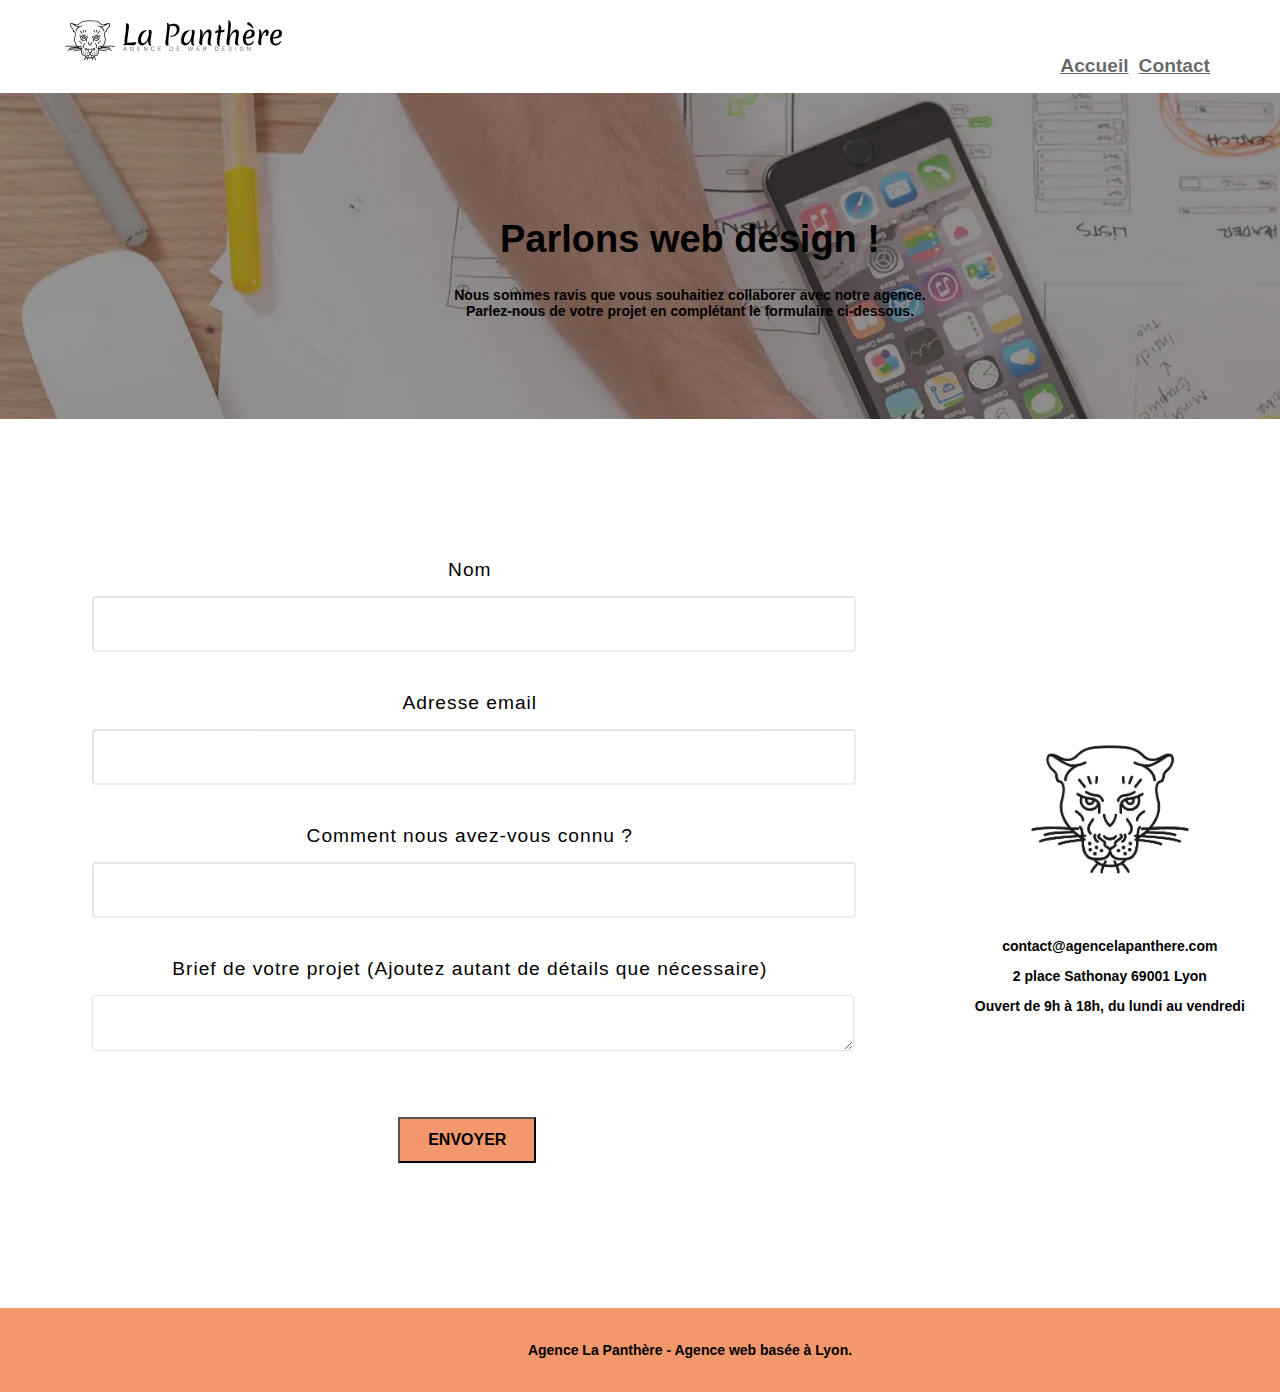
==== Contact.html @ c538fe0e "check this" ====
<!DOCTYPE html>
<html lang="fr">
  <head>
    <meta charset="utf-8" />
    <meta name="keywords" content="" />
    <meta
      name="description"
      content="page contact agence La Panthére de web design à Lyon"
    />
    <meta
      name="viewport"
      content="width=device-width, initial-scale=1.0, viewport-fit=cover"
    />
    <link rel="shortcut icon" type="image/png" href="favicon.jpg" />
    <link rel="stylesheet" type="text/css" href="./css/bootstrap.min.css" />
    <link rel="stylesheet" type="text/css" href="style.css" />
    <link rel="stylesheet" type="text/css" href="./css/font-awesome.min.css" />
    <link rel="stylesheet" type="text/css" href="./css/et-line.min.css" />
    
    <title>contactLaPanthère</title>
    <!-- Analytics -->
    <!-- Analytics END -->
  </head>
  <body>
    <!-- Principal conteneur -->
    <div class="page-container">
      <!-- bloc-0 -->
      <div class="bloc bgc-white l-bloc" id="bloc-0">
        <div class="container bloc-sm">
          <nav class="navbar row">
            <div class="navbar-header">
              <a class="navbar-brand" href="index.html"
                ><img
                  src="img/agence-la-panthere-monochrome.svg"
                  alt="atlanta web design logo"
                  height="40"
              /></a>
            </div>
            <div class="collapse navbar-collapse navbar-1 special-dropdown-nav">
              <ul class="site-navigation nav navbar-nav">
                <li>
                  <a href="index.html">Accueil</a>
                </li>
                <li>
                  <a href="Contact.html">Contact</a>
                </li>
              </ul>
            </div>
          </nav>
        </div>
      </div>
      <!-- bloc-0 END -->

      <!-- bloc-6 -->
      <div
        class="bloc bg-dots-bg bg-repeat bgc-atomic-tangerine d-bloc bloc-bg-texture texture-paper bg-banniere"
        id="bloc-6"
      >
        <div class="container bloc-lg">
          <div class="row">
            <div class="col-sm-12">
              <h1 class="text-center hero-bloc-text black">
                Parlons web design !
              </h1>
              <p class="text-center mg-lg black tight-width-whitespace">
                Nous sommes ravis que vous souhaitiez collaborer avec notre
                agence.<br />
                Parlez-nous de votre projet en complétant le formulaire
                ci-dessous.
              </p>
            </div>
          </div>
        </div>
      </div>
      <!-- bloc-6 END -->
      <!-- bloc-7 -->
      <div class="bloc bgc-white l-bloc" id="bloc-7">
        <div class="container bloc-lg">
          <div class="row flex">
            <div class="col-sm-6">
              <form
                id="form_1"
                novalidate
                success-msg="Your message has been sent."
                fail-msg="Sorry it seems that our mail server is not responding, Sorry for the inconvenience!"
              >
                <div class="form-group">
                  <label for="name"> Nom </label>
                  <input id="name" class="form-control" required />
                </div>
                <div class="form-group">
                  <label for="email"> Adresse email </label>
                  <input
                    id="email"
                    class="form-control"
                    type="email"
                    required
                  />
                </div>
                <div class="form-group">
                  <label for="input-504"> Comment nous avez-vous connu ? </label>
                  <input
                    class="form-control"
                    type="email"
                    required
                    id="input-504"
                  />
                </div>
                <div class="form-group">
                  <label for="message">
                    Brief de votre projet (Ajoutez autant de détails que
                    nécessaire)<br /> </label
                  ><textarea
                    id="message"
                    class="form-control"
                    rows="4"
                    cols="50"
                    required
                  ></textarea>
                </div>
                <button
                  class="bloc-button btn btn-lg btn-block cta-hero btn-atomic-tangerine"
                  type="submit"
                >
                  Envoyer
                </button>
              </form>
            </div>
            <div class="text-center">
              <img src="img/logo.webp" class="logo-contact" alt="Agence La Panthére">
              <p>
                contact@agencelapanthere.com<br></p>
                <p>2 place Sathonay 69001 Lyon<br /></p>
                  <p>Ouvert de 9h à 18h, du lundi au vendredi<br/>
              </p>
            </div>
          </div>
        </div>
      </div>
      <!-- bloc-7 END -->
      <!-- ScrollToTop Button -->
      <a class="bloc-button btn btn-d scrollToTop" onclick="scrollToTarget('1')"
        ><span class="fa fa-chevron-up"></span
      ></a>
      <!-- ScrollToTop Button END-->
      <!-- Footer - bloc-8 -->
      <div class="bloc bgc-atomic-tangerine d-bloc" id="bloc-8">
        <div class="container bloc-sm">
          <div class="row">
            <div class="col-sm-12">
              <p class="text-center black">
                Agence La Panthère - Agence web basée à Lyon.<br />
              </p>
              <div class="row row-no-gutters social">
                <div class="col-sm-3">
                  <div class="text-center">
                    <a
                      class="social"
                      aria-label="Twitter"
                      href="http://www.twitter.fr/"
                      ><span class="fa fa-twitter icon-md"></span
                    ></a>
                  </div>
                </div>
                <div class="col-sm-3">
                  <div class="text-center">
                    <a
                      class="social"
                      aria-label="Facebook"
                      href="https://fr-fr.facebook.com/"
                      ><span class="fa fa-facebook icon-md"></span
                    ></a>
                  </div>
                </div>
                <div class="col-sm-3">
                  <div class="text-center">
                    <a
                      class="social"
                      aria-label="Dribbble"
                      href="https://dribbble.com/"
                      ><span class="fa fa-dribbble icon-md"></span
                    ></a>
                  </div>
                </div>
                <div class="col-sm-3">
                  <div class="text-center">
                    <a
                      class="social"
                      aria-label="instagram"
                      href="https://www.instagram.com/"
                      ><span class="fa fa-instagram icon-md"></span
                    ></a>
             </a>
                  </div>
                </div>
              </div>
            </div>
          </div>
        </div>
      </div>
      <!-- Footer - bloc-8 END -->
    </div>
    <!-- Principal conteneur END -->
    <script src="./js/jquery-2.1.0.min.js"></script>
    <script src="./js/bootstrap.min.js"></script>
    <script src="./js/blocs.min.js"></script>
    <script src="./js/jqBootstrapValidation.js"></script>
    <script src="./js/formHandler.js"></script>
  </body>
</html>
---- style.css ----
body {
  margin: 0;
  padding: 0;
  background: #fff;
  overflow-x: hidden;
  -webkit-font-smoothing: antialiased;
  -moz-osx-font-smoothing: grayscale;
}
a,
button {
  transition: all 0.3s ease-in-out;
}
.icon-md {
  min-width: 48px;
  min-height: 48px;
}
a:hover {
  text-decoration: none;
  cursor: pointer;
}
#page-loading-blocs-notifaction {
  position: fixed;
  top: 0;
  bottom: 0;
  width: 100%;
  z-index: 100000;
  background: #ffffff url("img/pageload-spinner.gif") no-repeat center center;
}
.bloc {
  width: 100%;
  clear: both;
  background: 50% 50% no-repeat;
  padding: 0 50px;
  -webkit-background-size: cover;
  -moz-background-size: cover;
  -o-background-size: cover;
  background-size: cover;
  position: relative;
}
.text-center {
  text-align: center;
}
.logo-contact{
  border-radius: 50%;
  width: 50%;
}
.bloc .container {
  padding-left: 0;
  padding-right: 0;
}
.bloc-lg {
  padding: 100px 50px;
  text-align: center;
}
.bloc-md {
  padding: 50px;
}
.bloc-sm {
  padding: 20px 50px;
}
.bg-center,
.bg-l-edge,
.bg-r-edge,
.bg-t-edge,
.bg-b-edge,
.bg-tl-edge,
.bg-bl-edge,
.bg-tr-edge,
.bg-br-edge,
.bg-repeat {
  -webkit-background-size: auto !important;
  -moz-background-size: auto !important;
  -o-background-size: auto !important;
  background-size: auto !important;
}
.bg-repeat {
  background: repeat;
}
.bg-t-edge {
  background: top no-repeat;
}
.bloc-bg-texture::before {
  content: "";
  background-size: 2px 2px;
  position: absolute;
  top: 0;
  bottom: 0;
  left: 0;
  right: 0;
}
ul{
list-style-type: none;
justify-content:space-between ;
}
.texture-paper::before {
  background-size: 280px 280px;
}
.b-parallax {
  background-attachment: fixed;
}
.d-bloc {
  color: rgba(255, 255, 255, 0.7);
}
.d-bloc button:hover {
  color: rgba(255, 255, 255, 0.9);
}
.d-bloc .icon-round,
.d-bloc .icon-square,
.d-bloc .icon-rounded,
.d-bloc .icon-semi-rounded-a,
.d-bloc .icon-semi-rounded-b {
  border-color: rgba(255, 255, 255, 0.9);
}
.d-bloc .divider-h span {
  border-color: rgba(255, 255, 255, 0.2);
}
.d-bloc .a-btn,
.d-bloc .navbar a,
.d-bloc .navbar-brand,
.d-bloc a .icon-sm,
.d-bloc a .icon-md,
.d-bloc a .icon-lg,
.d-bloc a .icon-xl,
.d-bloc h1 a,
.d-bloc h2 a,
.d-bloc h3 a,
.d-bloc h4 a,
.d-bloc h5 a,
.d-bloc h6 a,
.d-bloc p a {
  color: rgba(255, 255, 255, 0.6);
}
.d-bloc .a-btn:hover,
.d-bloc .navbar a:hover,
.d-bloc .navbar-brand:hover,
.d-bloc a:hover .icon-sm,
.d-bloc a:hover .icon-md,
.d-bloc a:hover .icon-lg,
.d-bloc a:hover .icon-xl,
.d-bloc h1 a:hover,
.d-bloc h2 a:hover,
.d-bloc h3 a:hover,
.d-bloc h4 a:hover,
.d-bloc h5 a:hover,
.d-bloc h6 a:hover,
.d-bloc p a:hover {
  color: rgba(255, 255, 255, 1);
}
.d-bloc .navbar-toggle .icon-bar {
  background: rgba(255, 255, 255, 1);
}
.d-bloc .btn-wire,
.d-bloc .btn-wire:hover {
  color: rgba(255, 255, 255, 1);
  border-color: rgba(255, 255, 255, 1);
}
.d-bloc .panel {
  color: rgba(0, 0, 0, 0.5);
}
.d-bloc .panel button:hover {
  color: rgba(0, 0, 0, 0.7);
}
.d-bloc .panel icon {
  border-color: rgba(0, 0, 0, 0.7);
}
.d-bloc .panel .divider-h span {
  border-color: rgba(0, 0, 0, 0.1);
}
.d-bloc .panel .a-btn {
  color: rgba(0, 0, 0, 0.6);
}
.d-bloc .panel .a-btn:hover {
  color: rgba(0, 0, 0, 1);
}
.d-bloc .panel .btn-wire,
.d-bloc .panel .btn-wire:hover {
  color: rgba(0, 0, 0, 0.7);
  border-color: rgba(0, 0, 0, 0.3);
}
.d-bloc .panel,
.l-bloc {
  color: rgba(0, 0, 0, 0.5);
}
.d-bloc .panel button:hover,
.l-bloc button:hover {
  color: rgba(0, 0, 0, 0.7);
}
.l-bloc .icon-round,
.l-bloc .icon-square,
.l-bloc .icon-rounded,
.l-bloc .icon-semi-rounded-a,
.l-bloc .icon-semi-rounded-b {
  border-color: rgba(0, 0, 0, 0.7);
}
.flex {
  display: flex;
  align-items: center;
  justify-content: space-around;
  margin: 40px 0;
}
.bloc-sm-3 {
  width: 25%;
}
.d-bloc .panel .divider-h span,
.l-bloc .divider-h span {
  border-color: rgba(0, 0, 0, 0.1);
}
.d-bloc .panel .a-btn,
.l-bloc .a-btn,
.l-bloc .navbar a,
.l-bloc .navbar-brand,
.l-bloc a .icon-sm,
.l-bloc a .icon-md,
.l-bloc a .icon-lg,
.l-bloc a .icon-xl,
.l-bloc h1 a,
.l-bloc h2 a,
.l-bloc h3 a,
.l-bloc h4 a,
.l-bloc h5 a,
.l-bloc h6 a,
.l-bloc p a {
  color: rgba(0, 0, 0, 0.6);
}
.d-bloc .panel .a-btn:hover,
.l-bloc .a-btn:hover,
.l-bloc .navbar a:hover,
.l-bloc .navbar-brand:hover,
.l-bloc a:hover .icon-sm,
.l-bloc a:hover .icon-md,
.l-bloc a:hover .icon-lg,
.l-bloc a:hover .icon-xl,
.l-bloc h1 a:hover,
.l-bloc h2 a:hover,
.l-bloc h3 a:hover,
.l-bloc h4 a:hover,
.l-bloc h5 a:hover,
.l-bloc h6 a:hover,
.l-bloc p a:hover {
  color: rgba(0, 0, 0, 1);
}
.l-bloc .navbar-toggle .icon-bar {
  color: rgba(0, 0, 0, 0.6);
}
.d-bloc .panel .btn-wire,
.d-bloc .panel .btn-wire:hover,
.l-bloc .btn-wire,
.l-bloc .btn-wire:hover {
  color: rgba(0, 0, 0, 0.7);
  border-color: rgba(0, 0, 0, 0.3);
}
.voffset {
  margin-top: 30px;
}
.voffset-lg {
  margin-top: 80px;
}
.row-no-gutters {
  margin-right: 0;
  margin-left: 0;
}
.row.row-no-gutters > [class^="col-"],
.row.row-no-gutters > [class*=" col-"] {
  padding-right: 0;
  padding-left: 0;
}
.title-h2 {
  margin: auto;
  max-width: 60rem;
}
#bloc-1-hero h1 {
  font-size: 32px;
}
.navbar {
  margin-bottom: 0;
  position: relative;
  z-index: 1;
}
.navbar-brand {
  height: auto;
  padding: 3px 15px;
  font-size: 25px;
  font-weight: normal;
  font-weight: 600;
  line-height: 44px;
}
.navbar-brand img {
  max-height: 200px;
  margin: 0 5px 0 0;
  display: inline;
}
.navbar-brand img[src$="svg"] {
  min-width: 100px;
}
.nav-center .navbar-brand img {
  margin: 0;
}
.navbar .nav {
  padding-top: 2px;
  margin-right: 100px;
  float: right;
  z-index: 1;
}
.nav > li {
  float: left;
  margin-top: 4px;
  font-size: 16px;
  padding-left: 10px;
}
.navbar-nav .open .dropdown-menu > li > a {
  text-align: inherit;
}
.nav > li a:hover,
.nav > li a:focus {
  background: transparent;
}
.navbar-toggle {
  margin: 10px 10px 0 0;
  border: 0px;
}
.navbar-toggle:hover {
  background: transparent !important;
}
.navbar-toggle .icon-bar {
  background-color: rgba(0, 0, 0, 0.5);
  width: 26px;
}
.nav-invert .navbar .nav {
  float: left;
}
.nav-invert .navbar-header,
.nav-invert .navbar-brand {
  float: right;
  position: relative;
  z-index: 2;
}
.form {
  width: 50%;
  margin: 40px 0;
}
@media (min-width: 768px) {
  .site-navigation {
    position: absolute;
    top: 50%;
    right: 20px;
    transform: translate(0, -50%);
    -webkit-transform: translateY(-50%);
  }
  .nav > li .dropdown-menu a,
  .nav > li .dropdown-menu a:hover {
    color: #484848;
  }
  .nav-invert .site-navigation {
    left: 0;
    right: 0;
  }
  .nav-center {
    text-align: center;
  }
  .nav-center .navbar-header {
    width: 100%;
  }
  .nav-center .navbar-header,
  .nav-center .navbar-brand,
  .nav-center .nav > li {
    float: none;
    display: inline-block;
  }
  .nav-center {
    position: relative;
    width: 100%;
    right: 0;
    margin-right: 0px;
    margin-top: 20px;
  }
  .nav-center.mini-nav .navbar-toggle {
    float: none;
    margin: 10px auto 0;
  }
  .navbar {
    width: 100%;
  }
  .col-sm-12{
    width: 100%;
  }
}
.nav > li > .dropdown a {
  display: block;
  padding: 14px 15px;
}
nav .caret {
  margin: 0 5px;
}
.dropdown-menu .dropdown-menu {
  top: -8px;
  left: 100%;
}
.dropdown-menu .dropmenu-flow-right {
  top: 100%;
  left: 0;
  margin-left: -1px;
  border-top-left-radius: 0;
  border-top-right-radius: 0;
}
.dropdown-menu .dropdown span {
  border: 4px solid black;
  border-top-color: transparent;
  border-right-color: transparent;
  border-bottom-color: transparent;
  margin: 6px -5px 0 0 !important;
  float: right;
}
.form-group {
  margin: 0 auto;
  width: 90%;
  margin-bottom: 40px;
}
.mg-md {
  margin-top: 10px;
  margin-bottom: 20px;
}
.mg-lg {
  margin-top: 10px;
  margin-bottom: 40px;
}
.btn {
  margin: 0 5px 5px 0;
}
.btn.pull-right {
  margin: 0 0 5px 5px;
}
.btn-d,
.btn-d:hover,
.btn-d:focus {
  color: #fff;
  background: rgba(0, 0, 0, 0.3);
}
button {
  outline: none !important;
}
.btn-rd {
  border-radius: 40px;
}
.btn-clean {
  border: 1px solid rgba(0, 0, 0, 0.08);
  border-bottom-color: rgba(0, 0, 0, 0.1);
  text-shadow: 0 1px 0 rgba(0, 0, 1, 0.1);
  box-shadow: 0 1px 3px rgba(0, 0, 1, 0.25),
    inset 0 1px 0 0 rgba(255, 255, 255, 0.15);
}
.icon-lg {
  font-size: 60px !important;
}
.sm-shadow {
  text-shadow: 0 1px 2px rgba(0, 0, 0, 0.3);
}
.panel-sq,
.panel-sq .panel-heading,
.panel-sq .panel-footer {
  border-radius: 0;
}
.panel-rd {
  border-radius: 30px;
}
.panel-rd .panel-heading {
  border-radius: 29px 29px 0 0;
}
.panel-rd .panel-footer {
  border-radius: 0 0 29px 29px;
}
.form-control {
  border-color: rgba(0, 0, 0, 0.1);
  box-shadow: none;
  height: 50px;
  width: 100%;
  border-radius: 4PX;
}
.scrollToTop {
  width: 40px;
  height: 40px;
  position: fixed;
  bottom: 20px;
  right: 20px;
  opacity: 0;
  z-index: 500;
  transition: all 0.3s ease-in-out;
}
.scrollToTop span {
  margin-top: 6px;
}
.showScrollTop {
  font-size: 14px;
  opacity: 1;
}
a[data-lightbox] {
  position: relative;
  display: block;
  text-align: center;
}
a[data-lightbox]:hover::before {
  content: "+";
  font-family: "HelveticaNeue-Light", "Helvetica Neue Light", "Helvetica Neue",
    Helvetica, Arial;
  font-size: 32px;
  width: 50px;
  height: 50px;
  margin-left: -25px;
  border-radius: 50%;
  background: rgba(0, 0, 0, 0.6);
  color: #fff;
  font-weight: 100;
  z-index: 1;
  position: absolute;
  top: 50%;
  transform: translateY(-50%);
  -webkit-transform: translateY(-50%);
}
a[data-lightbox]:hover img {
  opacity: 0.6;
  -webkit-animation-fill-mode: none;
  animation-fill-mode: none;
}
#lightbox-modal {
  display: flex;
  align-items: center;
}
#lightbox-modal .modal-dialog {
  width: 90%;
  max-width: 900px;
  margin: 0 auto 0;
}
#lightbox-modal .modal-dialog img {
  max-height: 90vh;
  margin: 0 auto;
}
.lightbox-caption {
  padding: 20px;
  color: #fff;
  background: rgba(0, 0, 0, 0.5);
  position: absolute;
  left: 15px;
  right: 15px;
  bottom: 5px;
}
.close-lightbox {
  color: #fff;
  font-size: 30px;
  position: absolute;
  top: 20px;
  right: 20px;
  z-index: 20;
  background: rgba(0, 0, 0, 0.5);
  border: none;
  line-height: 30px;
  padding: 0 9px 5px;
  opacity: 0.3;
}
.close-lightbox:hover,
.next-lightbox:hover,
.prev-lightbox:hover {
  opacity: 1;
  color: #fff;
}
.next-lightbox,
.prev-lightbox {
  font-size: 20px;
  color: rgba(255, 255, 255, 0.9);
  background: rgba(0, 0, 0, 0.5);
  transition: all 0.2s ease-in-out;
  position: absolute;
  top: 45%;
  z-index: 1;
  opacity: 0.4;
}
.next-lightbox {
  padding: 6px 8px 1px 13px;
  right: 25px;
}
.prev-lightbox {
  padding: 6px 13px 1px 10px;
  left: 25px;
}
.snapshot-lb .modal-body {
  padding-bottom: 45px;
}
.snapshot-lb .lightbox-caption {
  padding: 0;
  color: rgba(0, 0, 0, 0.5);
  background: none;
}
h1,
h2,
h3,
h4,
h5,
h6,
p,
label,
.btn,
a {
  font-family: "helvetica";
  font-weight: 600;
  font-size: larger;
  color: black;
}
label {
  display: inline-block;
  max-width: 100%;
  margin-bottom: 15px;
  font-weight: 500;
  letter-spacing: 1px;
}
.hero-bloc-text {
  font-size: 38px;
}
.hero-bloc-text-sub {
  font-size: 36px;
}
.statement-bloc-text {
  line-height: 26px;
  font-style: italic;
  font-size: 20px;
  text-align: center;
  font-weight: lighter;
  max-width: 520px;
  margin: auto auto auto auto;
}
p {
  font-size: 14px;
}
.tight-width-whitespace {
  max-width: 600px;
  margin: auto auto auto auto;
}
.h1 {
  font-size: 20px;
  font-family: "Open Sans";
}
.cta-hero {
  margin-top: 22px;
  color: #ffffff !important;
  text-transform: uppercase;
  padding: 12px 28px 12px 28px;
  font-size: 16px;
  font-weight: 700;
}
.social {
  max-width: 400px;
  margin: auto auto auto auto;
}
h2 {
  font-size: 22px;
  line-height: 1.4em;
}
h3 {
  font-size: 15px;
  text-transform: uppercase;
  font-weight: 700;
  color: #333333 !important;
}
.med-width-whitespace {
  max-width: 800px;
  margin: auto auto auto auto;
  box-shadow: 0px 0px 0px #000000;
}
h4 {
  color: #333333 !important;
}
.icons {
  margin-bottom: 14px;
  margin-top: 24px;
}
.white {
  color: white !important;
}
.p {
  margin: 10px;
}
.portfolio-thumb {
  margin-bottom: 24px;
  height: 100%;
  width: 100%;
}
.portfolio-row {
  margin-bottom: 44px;
  margin-top: 50px;
}
.citation {
  font-size: 18px;
  max-width: 50rem;
  margin: auto;
}
.black {
  color: #000000;
}
.avatar {
  box-shadow: 0px 4px 9px rgba(0, 0, 0, 0.3);
}
.black-background {
  background-color: rgba(165, 147, 99, 0.7);
  padding: 40px 40px 40px 40px;
}
.bold-link {
  font-weight: 900;
  text-decoration: underline !important;
}
.bgc-white {
  background-color: #ffffff;
}
.bgc-dark-slate-blue {
  background-color: #364577;
}
.bgc-atomic-tangerine {
  background-color: #f3976c;
}
.tc-white {
  color: white !important;
}
.btn-atomic-tangerine {
  background: #f3976c;
  color: black !important;
}
.btn-atomic-tangerine:hover {
  background: #c27956 !important;
  color: #ffffff !important;
}
.ltc-white {
  color: #ffffff !important;
}
.ltc-white:hover {
  color: #cccccc !important;
}
.ltc-atomic-tangerine {
  color: #f3976c !important;
}
.ltc-atomic-tangerine:hover {
  color: #c27956 !important;
}
.icon-dark-slate-blue {
  color: #364577 !important;
  border-color: #364577 !important;
}
.bg-lines-h2-bg {
  background-image: url("img/lines-h2-bg.webp");
}
.bg-banniere {
  background-image: url("img/agence-la-panthere.webp");
}
.bg-presentation {
  background-image: url("img/image-de-presentation.webp");
}
@media (max-width: 1024px) {
  .bloc {
    padding-left: 20px;
    padding-right: 20px;
  }
  .bloc.full-width-bloc,
  .bloc-tile-2.full-width-bloc .container,
  .bloc-tile-3.full-width-bloc .container,
  .bloc-tile-4.full-width-bloc .container {
    padding-left: 0;
    padding-right: 0;
  }
}
@media (max-width: 992px) and (min-width: 768px) {
  .navbar .nav {
    max-width: 80%;
  }
  .nav-center.navbar .nav {
    max-width: 100%;
  }
}
@media only screen and (min-device-width: 768px) and (max-device-width: 1024px) and (orientation: landscape) {
  .b-parallax {
    background-attachment: scroll;
  }
}
@media only screen and (min-device-width: 1024px) and (max-device-width: 1366px) and (-webkit-min-device-pixel-ratio: 1.5) {
  .b-parallax {
    background-attachment: scroll;
  }
}
@media (max-width: 991px) {
  .container {
    width: 100%;
  }
  .b-parallax {
    background-attachment: scroll;
  }
  .page-container,
  #hero-bloc {
    overflow-x: hidden;
    position: relative;
  }
  .bloc {
    padding-left: constant(safe-area-inset-left);
    padding-right: constant(safe-area-inset-right);
  }
  .bloc-group,
  .bloc-group .bloc {
    display: block;
    width: 100%;
  }
  .bloc-fill-screen .fill-bloc-top-edge,
  .bloc-fill-screen .fill-bloc-bottom-edge {
    padding: 0 20px;
    padding-left: constant(safe-area-inset-left);
    padding-right: constant(safe-area-inset-right);
  }
  .flex{
    display: flex;
    flex-direction: column;
    justify-content: space-between;
    margin: 0;
  }
}
@media (max-width: 767px) {
  .page-container {
    overflow-x: hidden;
    position: relative;
  }
  h1,
  h2,
  h3,
  h4,
  h5,
  h6,
  p,
  #disqus_thread {
    padding-left: 10px !important;
    padding-right: 10px !important;
  }
  .b-parallax {
    background-attachment: scroll;
  }
  .navbar .nav {
    padding-top: 0;
  }
  .navbar.row {
    margin-left: 0;
    margin-right: 0;
  }
  .site-navigation {
    position: inherit;
    transform: none;
    -webkit-transform: none;
    -ms-transform: none;
  }
  .nav > li {
    margin-top: 0;
    text-align: left;
    padding-bottom: 15px;
    width: 100%;
  }
  .nav > li:hover {
    background: rgba(0, 0, 0, 0.08);
  }
  .dropdown .dropdown a .caret {
    float: none;
    margin: 5px 0 0 10px !important;
    border: 4px solid black;
    border-bottom-color: transparent;
    border-right-color: transparent;
    border-left-color: transparent;
  }
  #hero-bloc .navbar .nav {
    background: rgba(0, 0, 0, 0.8);
  }
  #hero-bloc .navbar .nav a {
    color: rgba(255, 255, 255, 0.6);
  }
  .hero {
    padding: 50px 0;
  }
  .hero-nav {
    left: -1px;
    right: -1px;
  }
  .navbar-collapse {
    padding: 0;
    overflow-x: hidden;
    -webkit-box-shadow: none;
    box-shadow: none;
  }
  .navbar-brand img {
    max-height: 40px;
    width: auto;
  }
  .nav-invert .navbar-header {
    float: none;
    width: 100%;
  }
  .nav-invert .navbar-toggle {
    float: left;
    margin-left: 10px;
  }
  .bloc {
    padding-left: 0;
    padding-right: 0;
  }
  .bloc-sm,
  .bloc-md {
    padding-left: 0;
    padding-right: 0;
  }
  .bloc-tile-2 .container,
  .bloc-tile-3 .container,
  .bloc-tile-4 .container,
  .bloc-fill-screen .fill-bloc-top-edge,
  .bloc-fill-screen .fill-bloc-bottom-edge {
    padding-left: 0;
    padding-right: 0;
  }
  .a-block {
    padding: 0 10px;
  }
  .btn-dwn {
    display: none;
  }
  .voffset {
    margin-top: 5px;
  }
  .voffset-md {
    margin-top: 20px;
  }
  .voffset-lg {
    margin-top: 30px;
  }
  form {
    padding: 5px;
  }
  .close-lightbox {
    display: inline-block;
  }
  .bloc-mob-center-text {
    text-align: center;
  }
}
.blocsapp-device-iphone5 {
  background-size: 216px 425px;
  padding-top: 60px;
  width: 216px;
  height: 425px;
}
.blocsapp-device-iphone5 img {
  width: 180px;
  height: 320px;
}
@media (max-width: 400px) {
  .bloc {
    padding-left: 0;
    padding-right: 0;
  }
}
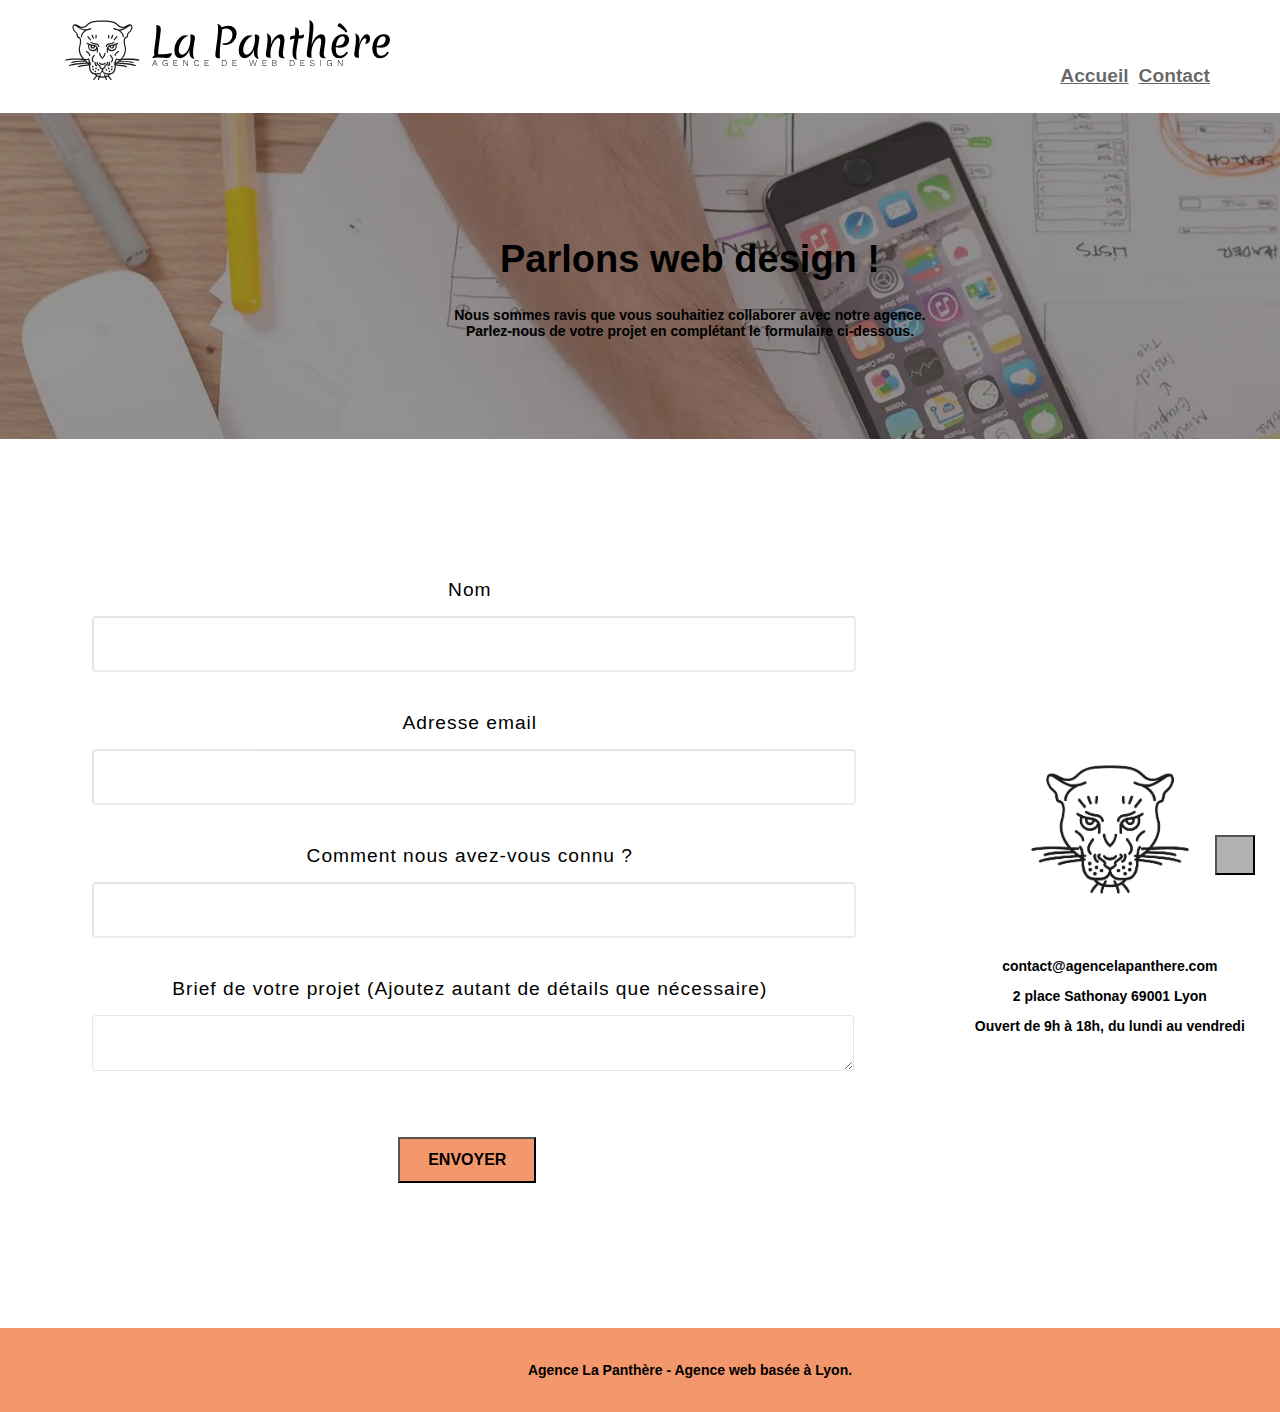
==== commit e06b1282: "crwadable link" ====
--- a/Contact.html
+++ b/Contact.html
@@ -139,9 +139,8 @@
       </div>
       <!-- bloc-7 END -->
       <!-- ScrollToTop Button -->
-      <a class="bloc-button btn btn-d scrollToTop" onclick="scrollToTarget('1')"
-        ><span class="fa fa-chevron-up"></span
-      ></a>
+      <button aria-label="Haut de page" type="button" rel="nofollow" class="bloc-button btn btn-d scrollToTop showScrollTop" onclick="scrollToTarget('1')">
+        <span class="fa fa-chevron-up"></span></button>
       <!-- ScrollToTop Button END-->
       <!-- Footer - bloc-8 -->
       <div class="bloc bgc-atomic-tangerine d-bloc" id="bloc-8">
--- a/style.css
+++ b/style.css
@@ -40,7 +40,7 @@
 .text-center {
   text-align: center;
 }
-.logo-contact{
+.logo-contact {
   border-radius: 50%;
   width: 50%;
 }
@@ -88,9 +88,9 @@
   left: 0;
   right: 0;
 }
-ul{
-list-style-type: none;
-justify-content:space-between ;
+ul {
+  list-style-type: none;
+  justify-content: space-between;
 }
 .texture-paper::before {
   background-size: 280px 280px;
@@ -285,7 +285,9 @@
   line-height: 44px;
 }
 .navbar-brand img {
+  height: 60px;
   max-height: 200px;
+  min-width: 100px;
   margin: 0 5px 0 0;
   display: inline;
 }
@@ -380,7 +382,7 @@
   .navbar {
     width: 100%;
   }
-  .col-sm-12{
+  .col-sm-12 {
     width: 100%;
   }
 }
@@ -473,7 +475,7 @@
   box-shadow: none;
   height: 50px;
   width: 100%;
-  border-radius: 4PX;
+  border-radius: 4px;
 }
 .scrollToTop {
   width: 40px;
@@ -807,7 +809,7 @@
     padding-left: constant(safe-area-inset-left);
     padding-right: constant(safe-area-inset-right);
   }
-  .flex{
+  .flex {
     display: flex;
     flex-direction: column;
     justify-content: space-between;
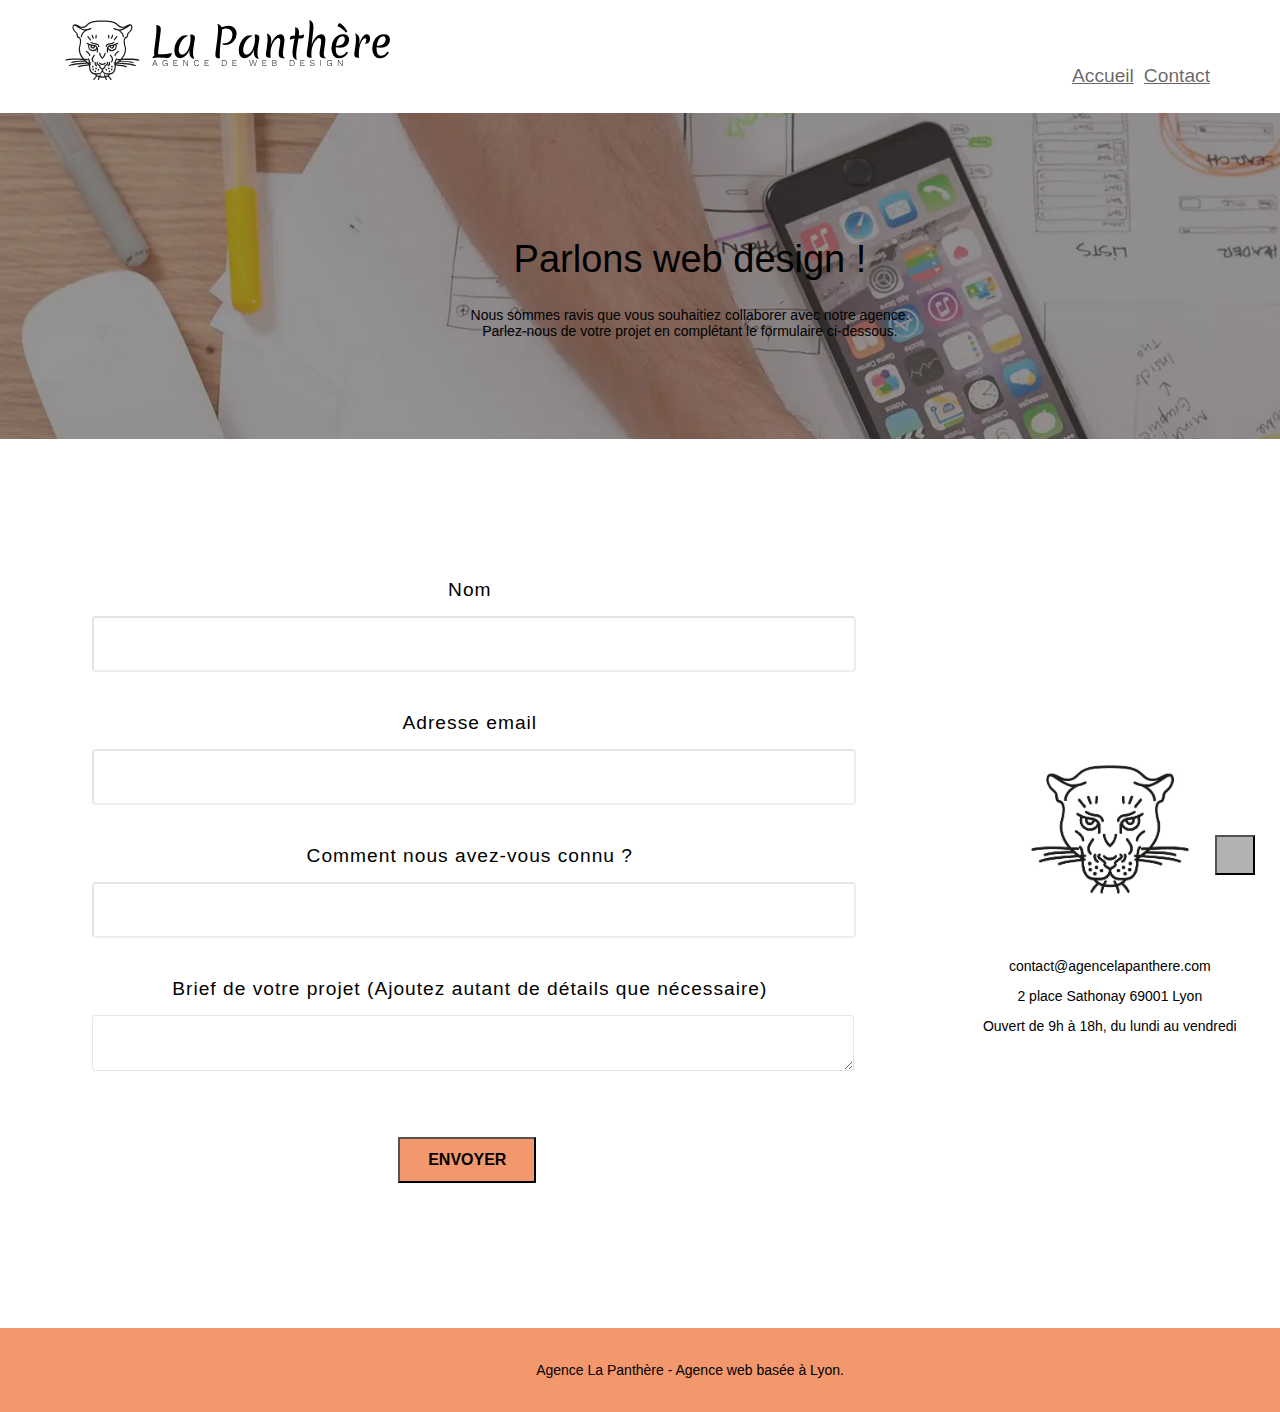
==== commit 3765cc44: "code css et html validé" ====
--- a/Contact.html
+++ b/Contact.html
@@ -1,22 +1,19 @@
 <!DOCTYPE html>
 <html lang="fr">
   <head>
-    <meta charset="utf-8" />
-    <meta name="keywords" content="" />
+    <meta charset="utf-8">
+    <meta name="keywords" content="">
     <meta
       name="description"
-      content="page contact agence La Panthére de web design à Lyon"
-    />
+      content="page contact agence La Panthére de web design à Lyon">
     <meta
       name="viewport"
-      content="width=device-width, initial-scale=1.0, viewport-fit=cover"
-    />
-    <link rel="shortcut icon" type="image/png" href="favicon.jpg" />
-    <link rel="stylesheet" type="text/css" href="./css/bootstrap.min.css" />
-    <link rel="stylesheet" type="text/css" href="style.css" />
-    <link rel="stylesheet" type="text/css" href="./css/font-awesome.min.css" />
-    <link rel="stylesheet" type="text/css" href="./css/et-line.min.css" />
-    
+      content="width=device-width, initial-scale=1.0, viewport-fit=cover">
+    <link rel="shortcut icon" type="image/png" href="favicon.jpg">
+    <link rel="stylesheet" type="text/css" href="./css/bootstrap.min.css">
+    <link rel="stylesheet" type="text/css" href="style.css">
+    <link rel="stylesheet" type="text/css" href="./css/font-awesome.min.css">
+    <link rel="stylesheet" type="text/css" href="./css/et-line.min.css">
     <title>contactLaPanthère</title>
     <!-- Analytics -->
     <!-- Analytics END -->
@@ -33,8 +30,8 @@
                 ><img
                   src="img/agence-la-panthere-monochrome.svg"
                   alt="atlanta web design logo"
-                  height="40"
-              /></a>
+                  height="40">
+              </a>
             </div>
             <div class="collapse navbar-collapse navbar-1 special-dropdown-nav">
               <ul class="site-navigation nav navbar-nav">
@@ -50,7 +47,6 @@
         </div>
       </div>
       <!-- bloc-0 END -->
-
       <!-- bloc-6 -->
       <div
         class="bloc bg-dots-bg bg-repeat bgc-atomic-tangerine d-bloc bloc-bg-texture texture-paper bg-banniere"
@@ -64,7 +60,7 @@
               </h1>
               <p class="text-center mg-lg black tight-width-whitespace">
                 Nous sommes ravis que vous souhaitiez collaborer avec notre
-                agence.<br />
+                agence.<br>
                 Parlez-nous de votre projet en complétant le formulaire
                 ci-dessous.
               </p>
@@ -81,12 +77,12 @@
               <form
                 id="form_1"
                 novalidate
-                success-msg="Your message has been sent."
-                fail-msg="Sorry it seems that our mail server is not responding, Sorry for the inconvenience!"
+                data-success-msg="Your message has been sent."
+                data-fail-msg="Sorry it seems that our mail server is not responding, Sorry for the inconvenience!"
               >
                 <div class="form-group">
                   <label for="name"> Nom </label>
-                  <input id="name" class="form-control" required />
+                  <input id="name" class="form-control" required>
                 </div>
                 <div class="form-group">
                   <label for="email"> Adresse email </label>
@@ -94,22 +90,22 @@
                     id="email"
                     class="form-control"
                     type="email"
-                    required
-                  />
-                </div>
-                <div class="form-group">
-                  <label for="input-504"> Comment nous avez-vous connu ? </label>
+                    required>
+                </div>
+                <div class="form-group">
+                  <label for="input-504">
+                    Comment nous avez-vous connu ?
+                  </label>
                   <input
                     class="form-control"
                     type="email"
                     required
-                    id="input-504"
-                  />
+                    id="input-504">
                 </div>
                 <div class="form-group">
                   <label for="message">
                     Brief de votre projet (Ajoutez autant de détails que
-                    nécessaire)<br /> </label
+                    nécessaire)<br> </label
                   ><textarea
                     id="message"
                     class="form-control"
@@ -127,20 +123,27 @@
               </form>
             </div>
             <div class="text-center">
-              <img src="img/logo.webp" class="logo-contact" alt="Agence La Panthére">
-              <p>
-                contact@agencelapanthere.com<br></p>
-                <p>2 place Sathonay 69001 Lyon<br /></p>
-                  <p>Ouvert de 9h à 18h, du lundi au vendredi<br/>
-              </p>
+              <img
+                src="img/logo.webp"
+                class="logo-contact"
+                alt="Agence La Panthére">
+              <p>contact@agencelapanthere.com<br></p>
+              <p>2 place Sathonay 69001 Lyon<br></p>
+              <p>Ouvert de 9h à 18h, du lundi au vendredi<br></p>
             </div>
           </div>
         </div>
       </div>
       <!-- bloc-7 END -->
       <!-- ScrollToTop Button -->
-      <button aria-label="Haut de page" type="button" rel="nofollow" class="bloc-button btn btn-d scrollToTop showScrollTop" onclick="scrollToTarget('1')">
-        <span class="fa fa-chevron-up"></span></button>
+      <button
+        aria-label="Haut de page"
+        type="button"
+        rel="nofollow"
+        class="bloc-button btn btn-d scrollToTop showScrollTop"
+      >
+        <span class="fa fa-chevron-up"></span>
+      </button>
       <!-- ScrollToTop Button END-->
       <!-- Footer - bloc-8 -->
       <div class="bloc bgc-atomic-tangerine d-bloc" id="bloc-8">
@@ -148,7 +151,7 @@
           <div class="row">
             <div class="col-sm-12">
               <p class="text-center black">
-                Agence La Panthère - Agence web basée à Lyon.<br />
+                Agence La Panthère - Agence web basée à Lyon.<br>
               </p>
               <div class="row row-no-gutters social">
                 <div class="col-sm-3">
@@ -157,7 +160,8 @@
                       class="social"
                       aria-label="Twitter"
                       href="http://www.twitter.fr/"
-                      ><span class="fa fa-twitter icon-md"></span
+                    >
+                      <span class="fa fa-twitter icon-md"></span
                     ></a>
                   </div>
                 </div>
@@ -177,8 +181,9 @@
                       class="social"
                       aria-label="Dribbble"
                       href="https://dribbble.com/"
-                      ><span class="fa fa-dribbble icon-md"></span
-                    ></a>
+                    >
+                      <span class="fa fa-dribbble icon-md"></span>
+                    </a>
                   </div>
                 </div>
                 <div class="col-sm-3">
@@ -187,9 +192,8 @@
                       class="social"
                       aria-label="instagram"
                       href="https://www.instagram.com/"
-                      ><span class="fa fa-instagram icon-md"></span
+                      ><span class="fa fa-instagram icon-md"> </span
                     ></a>
-             </a>
                   </div>
                 </div>
               </div>
--- a/style.css
+++ b/style.css
@@ -601,7 +601,7 @@
 .btn,
 a {
   font-family: "helvetica";
-  font-weight: 600;
+  font-weight: 500;
   font-size: larger;
   color: black;
 }
@@ -772,12 +772,12 @@
     max-width: 100%;
   }
 }
-@media only screen and (min-device-width: 768px) and (max-device-width: 1024px) and (orientation: landscape) {
+@media only screen and (min-width: 768px) and (max-width: 1024px) and (orientation: landscape) {
   .b-parallax {
     background-attachment: scroll;
   }
 }
-@media only screen and (min-device-width: 1024px) and (max-device-width: 1366px) and (-webkit-min-device-pixel-ratio: 1.5) {
+@media only screen and (min-width: 1024px) and (max-width: 1366px) and (-webkit-min-device-pixel-ratio: 1.5) {
   .b-parallax {
     background-attachment: scroll;
   }
@@ -794,10 +794,6 @@
     overflow-x: hidden;
     position: relative;
   }
-  .bloc {
-    padding-left: constant(safe-area-inset-left);
-    padding-right: constant(safe-area-inset-right);
-  }
   .bloc-group,
   .bloc-group .bloc {
     display: block;
@@ -806,8 +802,6 @@
   .bloc-fill-screen .fill-bloc-top-edge,
   .bloc-fill-screen .fill-bloc-bottom-edge {
     padding: 0 20px;
-    padding-left: constant(safe-area-inset-left);
-    padding-right: constant(safe-area-inset-right);
   }
   .flex {
     display: flex;
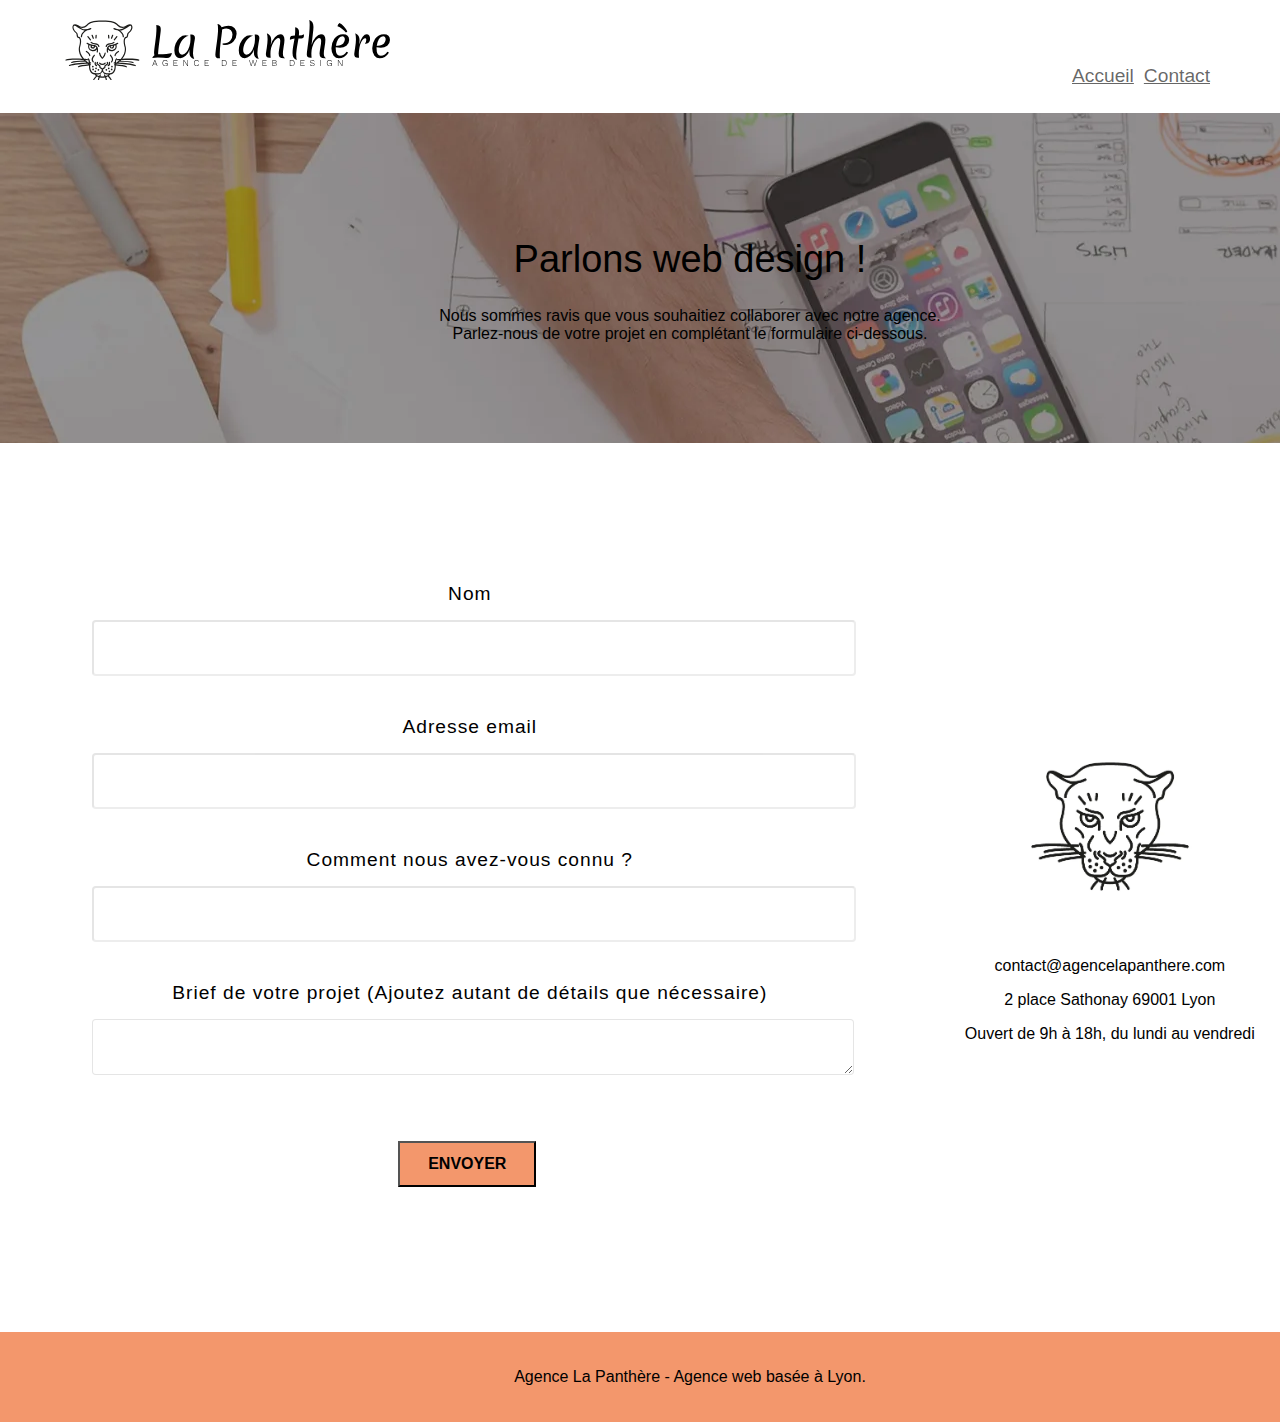
==== commit 63065547: "version améliorée" ====
--- a/Contact.html
+++ b/Contact.html
@@ -3,6 +3,7 @@
   <head>
     <meta charset="utf-8">
     <meta name="keywords" content="">
+    <meta name= "robots" content= "Contact,follow">
     <meta
       name="description"
       content="page contact agence La Panthére de web design à Lyon">
@@ -13,6 +14,7 @@
     <link rel="stylesheet" type="text/css" href="./css/bootstrap.min.css">
     <link rel="stylesheet" type="text/css" href="style.css">
     <link rel="stylesheet" type="text/css" href="./css/font-awesome.min.css">
+    <link rel="canonical" href="https://fatennouri.github.io/NewPANTHERE/Contact.html">
     <link rel="stylesheet" type="text/css" href="./css/et-line.min.css">
     <title>contactLaPanthère</title>
     <!-- Analytics -->
@@ -22,7 +24,7 @@
     <!-- Principal conteneur -->
     <div class="page-container">
       <!-- bloc-0 -->
-      <div class="bloc bgc-white l-bloc" id="bloc-0">
+      <header class="bloc bgc-white l-bloc" id="bloc-0">
         <div class="container bloc-sm">
           <nav class="navbar row">
             <div class="navbar-header">
@@ -45,10 +47,11 @@
             </div>
           </nav>
         </div>
-      </div>
+      </header>
       <!-- bloc-0 END -->
+      <main>
       <!-- bloc-6 -->
-      <div
+      <section
         class="bloc bg-dots-bg bg-repeat bgc-atomic-tangerine d-bloc bloc-bg-texture texture-paper bg-banniere"
         id="bloc-6"
       >
@@ -67,10 +70,10 @@
             </div>
           </div>
         </div>
-      </div>
+      </section>
       <!-- bloc-6 END -->
       <!-- bloc-7 -->
-      <div class="bloc bgc-white l-bloc" id="bloc-7">
+      <section class="bloc bgc-white l-bloc" id="bloc-7">
         <div class="container bloc-lg">
           <div class="row flex">
             <div class="col-sm-6">
@@ -133,20 +136,11 @@
             </div>
           </div>
         </div>
-      </div>
+      </section>
       <!-- bloc-7 END -->
-      <!-- ScrollToTop Button -->
-      <button
-        aria-label="Haut de page"
-        type="button"
-        rel="nofollow"
-        class="bloc-button btn btn-d scrollToTop showScrollTop"
-      >
-        <span class="fa fa-chevron-up"></span>
-      </button>
-      <!-- ScrollToTop Button END-->
+      </main>
       <!-- Footer - bloc-8 -->
-      <div class="bloc bgc-atomic-tangerine d-bloc" id="bloc-8">
+      <footer class="bloc bgc-atomic-tangerine d-bloc" id="bloc-8">
         <div class="container bloc-sm">
           <div class="row">
             <div class="col-sm-12">
@@ -160,8 +154,7 @@
                       class="social"
                       aria-label="Twitter"
                       href="http://www.twitter.fr/"
-                    >
-                      <span class="fa fa-twitter icon-md"></span
+                      ><span class="fa fa-twitter icon-md"></span
                     ></a>
                   </div>
                 </div>
@@ -181,9 +174,8 @@
                       class="social"
                       aria-label="Dribbble"
                       href="https://dribbble.com/"
-                    >
-                      <span class="fa fa-dribbble icon-md"></span>
-                    </a>
+                      ><span class="fa fa-dribbble icon-md"></span
+                    ></a>
                   </div>
                 </div>
                 <div class="col-sm-3">
@@ -192,15 +184,16 @@
                       class="social"
                       aria-label="instagram"
                       href="https://www.instagram.com/"
-                      ><span class="fa fa-instagram icon-md"> </span
+                      ><span class="fa fa-instagram icon-md"></span
                     ></a>
                   </div>
                 </div>
               </div>
+              <div class="row"></div>
             </div>
           </div>
         </div>
-      </div>
+      </footer>
       <!-- Footer - bloc-8 END -->
     </div>
     <!-- Principal conteneur END -->
--- a/style.css
+++ b/style.css
@@ -628,7 +628,7 @@
   margin: auto auto auto auto;
 }
 p {
-  font-size: 14px;
+  font-size: 16px;
 }
 .tight-width-whitespace {
   max-width: 600px;
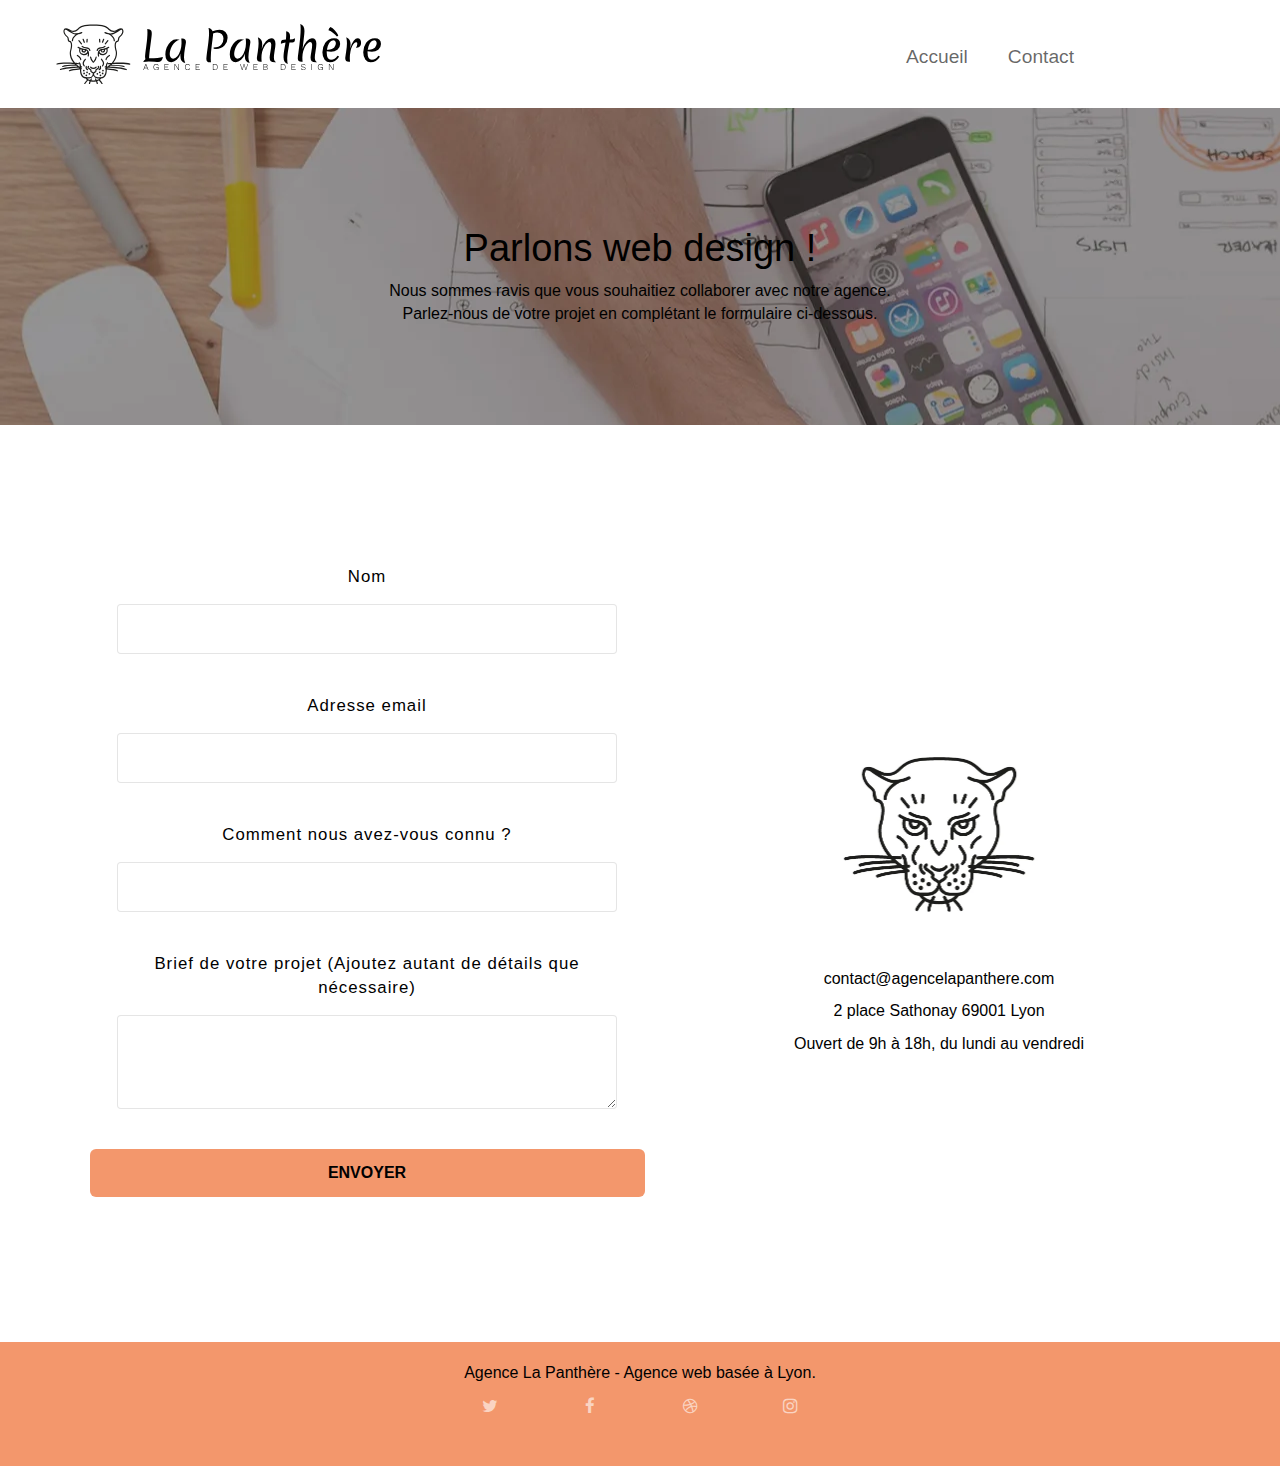
==== commit 8bc74b17: "version finale déposée" ====
--- a/Contact.html
+++ b/Contact.html
@@ -1,60 +1,52 @@
 <!DOCTYPE html>
 <html lang="fr">
-  <head>
-    <meta charset="utf-8">
-    <meta name="keywords" content="">
-    <meta name= "robots" content= "Contact,follow">
-    <meta
-      name="description"
-      content="page contact agence La Panthére de web design à Lyon">
-    <meta
-      name="viewport"
-      content="width=device-width, initial-scale=1.0, viewport-fit=cover">
-    <link rel="shortcut icon" type="image/png" href="favicon.jpg">
-    <link rel="stylesheet" type="text/css" href="./css/bootstrap.min.css">
-    <link rel="stylesheet" type="text/css" href="style.css">
-    <link rel="stylesheet" type="text/css" href="./css/font-awesome.min.css">
-    <link rel="canonical" href="https://fatennouri.github.io/NewPANTHERE/Contact.html">
-    <link rel="stylesheet" type="text/css" href="./css/et-line.min.css">
-    <title>contactLaPanthère</title>
-    <!-- Analytics -->
-    <!-- Analytics END -->
-  </head>
-  <body>
-    <!-- Principal conteneur -->
-    <div class="page-container">
-      <!-- bloc-0 -->
-      <header class="bloc bgc-white l-bloc" id="bloc-0">
-        <div class="container bloc-sm">
-          <nav class="navbar row">
-            <div class="navbar-header">
-              <a class="navbar-brand" href="index.html"
-                ><img
-                  src="img/agence-la-panthere-monochrome.svg"
-                  alt="atlanta web design logo"
-                  height="40">
-              </a>
-            </div>
-            <div class="collapse navbar-collapse navbar-1 special-dropdown-nav">
-              <ul class="site-navigation nav navbar-nav">
-                <li>
-                  <a href="index.html">Accueil</a>
-                </li>
-                <li>
-                  <a href="Contact.html">Contact</a>
-                </li>
-              </ul>
-            </div>
-          </nav>
-        </div>
-      </header>
-      <!-- bloc-0 END -->
-      <main>
+<head>
+  <meta charset="utf-8">
+  <meta name="keywords" content="">
+  <meta name="robots" content="Contact,follow">
+  <meta name="description" content="page contact agence La Panthére de web design à Lyon">
+  <meta name="viewport" content="width=device-width, initial-scale=1.0, viewport-fit=cover">
+  <link rel="shortcut icon" type="image/png" href="favicon.jpg">
+  <link rel="canonical" href="https://fatennouri.github.io/NewPANTHERE/Contact.html">
+  <link rel="stylesheet" type="text/css" href="./css/bootstrap.css">
+  <link rel="stylesheet" type="text/css" href="style.css">
+  <link rel="stylesheet" type="text/css" href="./css/font-awesome.css"> 
+  <link rel="stylesheet" type="text/css" href="./css/et-line.css">
+  <title>contactLaPanthère</title>
+  <!-- Analytics -->
+  <!-- Analytics END -->
+</head>
+
+<body>
+  <!-- Principal conteneur -->
+  <div class="page-container">
+    <!-- bloc-0 -->
+    <header class="bloc bgc-white l-bloc" id="bloc-0">
+      <div class="container bloc-sm">
+        <nav class="navbar row">
+          <div class="navbar-header">
+            <a class="navbar-brand" href="index.html"><img src="img/agence-la-panthere-monochrome.svg"
+                alt="atlanta web design logo" height="40">
+            </a>
+          </div>
+          <div class="collapse navbar-collapse navbar-1 special-dropdown-nav">
+            <ul class="site-navigation nav navbar-nav">
+              <li>
+                <a href="index.html">Accueil</a>
+              </li>
+              <li>
+                <a href="Contact.html">Contact</a>
+              </li>
+            </ul>
+          </div>
+        </nav>
+      </div>
+    </header>
+    <!-- bloc-0 END -->
+    <main>
       <!-- bloc-6 -->
-      <section
-        class="bloc bg-dots-bg bg-repeat bgc-atomic-tangerine d-bloc bloc-bg-texture texture-paper bg-banniere"
-        id="bloc-6"
-      >
+      <section class="bloc bg-dots-bg bg-repeat bgc-atomic-tangerine d-bloc bloc-bg-texture texture-paper bg-banniere"
+        id="bloc-6">
         <div class="container bloc-lg">
           <div class="row">
             <div class="col-sm-12">
@@ -77,59 +69,35 @@
         <div class="container bloc-lg">
           <div class="row flex">
             <div class="col-sm-6">
-              <form
-                id="form_1"
-                novalidate
-                data-success-msg="Your message has been sent."
-                data-fail-msg="Sorry it seems that our mail server is not responding, Sorry for the inconvenience!"
-              >
+              <form id="form_1" novalidate data-success-msg="Your message has been sent."
+                data-fail-msg="Sorry it seems that our mail server is not responding, Sorry for the inconvenience!">
                 <div class="form-group">
                   <label for="name"> Nom </label>
                   <input id="name" class="form-control" required>
                 </div>
                 <div class="form-group">
                   <label for="email"> Adresse email </label>
-                  <input
-                    id="email"
-                    class="form-control"
-                    type="email"
-                    required>
+                  <input id="email" class="form-control" type="email" required>
                 </div>
                 <div class="form-group">
                   <label for="input-504">
                     Comment nous avez-vous connu ?
                   </label>
-                  <input
-                    class="form-control"
-                    type="email"
-                    required
-                    id="input-504">
+                  <input class="form-control" type="email" required id="input-504">
                 </div>
                 <div class="form-group">
                   <label for="message">
                     Brief de votre projet (Ajoutez autant de détails que
-                    nécessaire)<br> </label
-                  ><textarea
-                    id="message"
-                    class="form-control"
-                    rows="4"
-                    cols="50"
-                    required
-                  ></textarea>
+                    nécessaire)<br> </label><textarea id="message" class="form-control" rows="4" cols="50"
+                    required></textarea>
                 </div>
-                <button
-                  class="bloc-button btn btn-lg btn-block cta-hero btn-atomic-tangerine"
-                  type="submit"
-                >
+                <button class="bloc-button btn btn-lg btn-block cta-hero btn-atomic-tangerine" type="submit">
                   Envoyer
                 </button>
               </form>
             </div>
             <div class="text-center">
-              <img
-                src="img/logo.webp"
-                class="logo-contact"
-                alt="Agence La Panthére">
+              <img src="img/logo.webp" class="logo-contact" alt="Agence La Panthére">
               <p>contact@agencelapanthere.com<br></p>
               <p>2 place Sathonay 69001 Lyon<br></p>
               <p>Ouvert de 9h à 18h, du lundi au vendredi<br></p>
@@ -138,69 +106,54 @@
         </div>
       </section>
       <!-- bloc-7 END -->
-      </main>
-      <!-- Footer - bloc-8 -->
-      <footer class="bloc bgc-atomic-tangerine d-bloc" id="bloc-8">
-        <div class="container bloc-sm">
-          <div class="row">
-            <div class="col-sm-12">
-              <p class="text-center black">
-                Agence La Panthère - Agence web basée à Lyon.<br>
-              </p>
-              <div class="row row-no-gutters social">
-                <div class="col-sm-3">
-                  <div class="text-center">
-                    <a
-                      class="social"
-                      aria-label="Twitter"
-                      href="http://www.twitter.fr/"
-                      ><span class="fa fa-twitter icon-md"></span
-                    ></a>
-                  </div>
-                </div>
-                <div class="col-sm-3">
-                  <div class="text-center">
-                    <a
-                      class="social"
-                      aria-label="Facebook"
-                      href="https://fr-fr.facebook.com/"
-                      ><span class="fa fa-facebook icon-md"></span
-                    ></a>
-                  </div>
-                </div>
-                <div class="col-sm-3">
-                  <div class="text-center">
-                    <a
-                      class="social"
-                      aria-label="Dribbble"
-                      href="https://dribbble.com/"
-                      ><span class="fa fa-dribbble icon-md"></span
-                    ></a>
-                  </div>
-                </div>
-                <div class="col-sm-3">
-                  <div class="text-center">
-                    <a
-                      class="social"
-                      aria-label="instagram"
-                      href="https://www.instagram.com/"
-                      ><span class="fa fa-instagram icon-md"></span
-                    ></a>
-                  </div>
+    </main>
+    <!-- Footer - bloc-8 -->
+    <footer class="bloc bgc-atomic-tangerine d-bloc" id="bloc-8">
+      <div class="container bloc-sm">
+        <div class="row">
+          <div class="col-sm-12">
+            <p class="text-center black">
+              Agence La Panthère - Agence web basée à Lyon.<br>
+            </p>
+            <div class="row row-no-gutters social">
+              <div class="col-sm-3">
+                <div class="text-center">
+                  <a class="social" aria-label="Twitter" href="http://www.twitter.fr/"><span
+                      class="fa fa-twitter icon-md"></span></a>
                 </div>
               </div>
-              <div class="row"></div>
+              <div class="col-sm-3">
+                <div class="text-center">
+                  <a class="social" aria-label="Facebook" href="https://fr-fr.facebook.com/"><span
+                      class="fa fa-facebook icon-md"></span></a>
+                </div>
+              </div>
+              <div class="col-sm-3">
+                <div class="text-center">
+                  <a class="social" aria-label="Dribbble" href="https://dribbble.com/"><span
+                      class="fa fa-dribbble icon-md"></span></a>
+                </div>
+              </div>
+              <div class="col-sm-3">
+                <div class="text-center">
+                  <a class="social" aria-label="instagram" href="https://www.instagram.com/"><span
+                      class="fa fa-instagram icon-md"></span></a>
+                </div>
+              </div>
             </div>
+            <div class="row"></div>
           </div>
         </div>
-      </footer>
-      <!-- Footer - bloc-8 END -->
-    </div>
-    <!-- Principal conteneur END -->
-    <script src="./js/jquery-2.1.0.min.js"></script>
-    <script src="./js/bootstrap.min.js"></script>
-    <script src="./js/blocs.min.js"></script>
-    <script src="./js/jqBootstrapValidation.js"></script>
-    <script src="./js/formHandler.js"></script>
-  </body>
-</html>
+      </div>
+    </footer>
+    <!-- Footer - bloc-8 END -->
+  </div>
+  <!-- Principal conteneur END -->
+  <script src="./js/jquery-2.1.0.min.js"></script>
+  <script src="./js/bootstrap.min.js"></script>
+  <script src="./js/blocs.min.js"></script>
+  <script src="./js/jqBootstrapValidation.js"></script>
+  <script src="./js/formHandler.js"></script>
+</body>
+
+</html>--- a/style.css
+++ b/style.css
@@ -6,18 +6,22 @@
   -webkit-font-smoothing: antialiased;
   -moz-osx-font-smoothing: grayscale;
 }
+
 a,
 button {
   transition: all 0.3s ease-in-out;
 }
+
 .icon-md {
   min-width: 48px;
   min-height: 48px;
 }
+
 a:hover {
   text-decoration: none;
   cursor: pointer;
 }
+
 #page-loading-blocs-notifaction {
   position: fixed;
   top: 0;
@@ -26,6 +30,7 @@
   z-index: 100000;
   background: #ffffff url("img/pageload-spinner.gif") no-repeat center center;
 }
+
 .bloc {
   width: 100%;
   clear: both;
@@ -37,27 +42,34 @@
   background-size: cover;
   position: relative;
 }
+
 .text-center {
   text-align: center;
 }
+
 .logo-contact {
   border-radius: 50%;
   width: 50%;
 }
+
 .bloc .container {
   padding-left: 0;
   padding-right: 0;
 }
+
 .bloc-lg {
   padding: 100px 50px;
   text-align: center;
 }
+
 .bloc-md {
   padding: 50px;
 }
+
 .bloc-sm {
   padding: 20px 50px;
 }
+
 .bg-center,
 .bg-l-edge,
 .bg-r-edge,
@@ -73,12 +85,15 @@
   -o-background-size: auto !important;
   background-size: auto !important;
 }
+
 .bg-repeat {
   background: repeat;
 }
+
 .bg-t-edge {
   background: top no-repeat;
 }
+
 .bloc-bg-texture::before {
   content: "";
   background-size: 2px 2px;
@@ -88,22 +103,28 @@
   left: 0;
   right: 0;
 }
+
 ul {
   list-style-type: none;
   justify-content: space-between;
 }
+
 .texture-paper::before {
   background-size: 280px 280px;
 }
+
 .b-parallax {
   background-attachment: fixed;
 }
+
 .d-bloc {
   color: rgba(255, 255, 255, 0.7);
 }
+
 .d-bloc button:hover {
   color: rgba(255, 255, 255, 0.9);
 }
+
 .d-bloc .icon-round,
 .d-bloc .icon-square,
 .d-bloc .icon-rounded,
@@ -111,9 +132,11 @@
 .d-bloc .icon-semi-rounded-b {
   border-color: rgba(255, 255, 255, 0.9);
 }
+
 .d-bloc .divider-h span {
   border-color: rgba(255, 255, 255, 0.2);
 }
+
 .d-bloc .a-btn,
 .d-bloc .navbar a,
 .d-bloc .navbar-brand,
@@ -130,6 +153,7 @@
 .d-bloc p a {
   color: rgba(255, 255, 255, 0.6);
 }
+
 .d-bloc .a-btn:hover,
 .d-bloc .navbar a:hover,
 .d-bloc .navbar-brand:hover,
@@ -146,45 +170,57 @@
 .d-bloc p a:hover {
   color: rgba(255, 255, 255, 1);
 }
+
 .d-bloc .navbar-toggle .icon-bar {
   background: rgba(255, 255, 255, 1);
 }
+
 .d-bloc .btn-wire,
 .d-bloc .btn-wire:hover {
   color: rgba(255, 255, 255, 1);
   border-color: rgba(255, 255, 255, 1);
 }
+
 .d-bloc .panel {
   color: rgba(0, 0, 0, 0.5);
 }
+
 .d-bloc .panel button:hover {
   color: rgba(0, 0, 0, 0.7);
 }
+
 .d-bloc .panel icon {
   border-color: rgba(0, 0, 0, 0.7);
 }
+
 .d-bloc .panel .divider-h span {
   border-color: rgba(0, 0, 0, 0.1);
 }
+
 .d-bloc .panel .a-btn {
   color: rgba(0, 0, 0, 0.6);
 }
+
 .d-bloc .panel .a-btn:hover {
   color: rgba(0, 0, 0, 1);
 }
+
 .d-bloc .panel .btn-wire,
 .d-bloc .panel .btn-wire:hover {
   color: rgba(0, 0, 0, 0.7);
   border-color: rgba(0, 0, 0, 0.3);
 }
+
 .d-bloc .panel,
 .l-bloc {
   color: rgba(0, 0, 0, 0.5);
 }
+
 .d-bloc .panel button:hover,
 .l-bloc button:hover {
   color: rgba(0, 0, 0, 0.7);
 }
+
 .l-bloc .icon-round,
 .l-bloc .icon-square,
 .l-bloc .icon-rounded,
@@ -192,19 +228,23 @@
 .l-bloc .icon-semi-rounded-b {
   border-color: rgba(0, 0, 0, 0.7);
 }
+
 .flex {
   display: flex;
   align-items: center;
   justify-content: space-around;
   margin: 40px 0;
 }
+
 .bloc-sm-3 {
   width: 25%;
 }
+
 .d-bloc .panel .divider-h span,
 .l-bloc .divider-h span {
   border-color: rgba(0, 0, 0, 0.1);
 }
+
 .d-bloc .panel .a-btn,
 .l-bloc .a-btn,
 .l-bloc .navbar a,
@@ -222,6 +262,7 @@
 .l-bloc p a {
   color: rgba(0, 0, 0, 0.6);
 }
+
 .d-bloc .panel .a-btn:hover,
 .l-bloc .a-btn:hover,
 .l-bloc .navbar a:hover,
@@ -239,9 +280,11 @@
 .l-bloc p a:hover {
   color: rgba(0, 0, 0, 1);
 }
+
 .l-bloc .navbar-toggle .icon-bar {
   color: rgba(0, 0, 0, 0.6);
 }
+
 .d-bloc .panel .btn-wire,
 .d-bloc .panel .btn-wire:hover,
 .l-bloc .btn-wire,
@@ -249,33 +292,41 @@
   color: rgba(0, 0, 0, 0.7);
   border-color: rgba(0, 0, 0, 0.3);
 }
+
 .voffset {
   margin-top: 30px;
 }
+
 .voffset-lg {
   margin-top: 80px;
 }
+
 .row-no-gutters {
   margin-right: 0;
   margin-left: 0;
 }
-.row.row-no-gutters > [class^="col-"],
-.row.row-no-gutters > [class*=" col-"] {
+
+.row.row-no-gutters>[class^="col-"],
+.row.row-no-gutters>[class*=" col-"] {
   padding-right: 0;
   padding-left: 0;
 }
+
 .title-h2 {
   margin: auto;
   max-width: 60rem;
 }
+
 #bloc-1-hero h1 {
   font-size: 32px;
 }
+
 .navbar {
   margin-bottom: 0;
   position: relative;
   z-index: 1;
 }
+
 .navbar-brand {
   height: auto;
   padding: 3px 15px;
@@ -284,6 +335,7 @@
   font-weight: 600;
   line-height: 44px;
 }
+
 .navbar-brand img {
   height: 60px;
   max-height: 200px;
@@ -291,55 +343,68 @@
   margin: 0 5px 0 0;
   display: inline;
 }
+
 .navbar-brand img[src$="svg"] {
   min-width: 100px;
 }
+
 .nav-center .navbar-brand img {
   margin: 0;
 }
+
 .navbar .nav {
   padding-top: 2px;
   margin-right: 100px;
   float: right;
   z-index: 1;
 }
-.nav > li {
+
+.nav>li {
   float: left;
   margin-top: 4px;
   font-size: 16px;
   padding-left: 10px;
 }
-.navbar-nav .open .dropdown-menu > li > a {
+
+.navbar-nav .open .dropdown-menu>li>a {
   text-align: inherit;
 }
-.nav > li a:hover,
-.nav > li a:focus {
+
+.nav>li a:hover,
+.nav>li a:focus {
   background: transparent;
 }
+
 .navbar-toggle {
   margin: 10px 10px 0 0;
   border: 0px;
 }
+
 .navbar-toggle:hover {
   background: transparent !important;
 }
+
 .navbar-toggle .icon-bar {
   background-color: rgba(0, 0, 0, 0.5);
   width: 26px;
 }
+
 .nav-invert .navbar .nav {
   float: left;
 }
+
 .nav-invert .navbar-header,
 .nav-invert .navbar-brand {
   float: right;
   position: relative;
   z-index: 2;
 }
+
 .form {
   width: 50%;
   margin: 40px 0;
 }
+
 @media (min-width: 768px) {
   .site-navigation {
     position: absolute;
@@ -348,26 +413,32 @@
     transform: translate(0, -50%);
     -webkit-transform: translateY(-50%);
   }
-  .nav > li .dropdown-menu a,
-  .nav > li .dropdown-menu a:hover {
+
+  .nav>li .dropdown-menu a,
+  .nav>li .dropdown-menu a:hover {
     color: #484848;
   }
+
   .nav-invert .site-navigation {
     left: 0;
     right: 0;
   }
+
   .nav-center {
     text-align: center;
   }
+
   .nav-center .navbar-header {
     width: 100%;
   }
+
   .nav-center .navbar-header,
   .nav-center .navbar-brand,
-  .nav-center .nav > li {
+  .nav-center .nav>li {
     float: none;
     display: inline-block;
   }
+
   .nav-center {
     position: relative;
     width: 100%;
@@ -375,28 +446,35 @@
     margin-right: 0px;
     margin-top: 20px;
   }
+
   .nav-center.mini-nav .navbar-toggle {
     float: none;
     margin: 10px auto 0;
   }
+
   .navbar {
     width: 100%;
   }
+
   .col-sm-12 {
     width: 100%;
   }
 }
-.nav > li > .dropdown a {
+
+.nav>li>.dropdown a {
   display: block;
   padding: 14px 15px;
 }
+
 nav .caret {
   margin: 0 5px;
 }
+
 .dropdown-menu .dropdown-menu {
   top: -8px;
   left: 100%;
 }
+
 .dropdown-menu .dropmenu-flow-right {
   top: 100%;
   left: 0;
@@ -404,6 +482,7 @@
   border-top-left-radius: 0;
   border-top-right-radius: 0;
 }
+
 .dropdown-menu .dropdown span {
   border: 4px solid black;
   border-top-color: transparent;
@@ -412,37 +491,46 @@
   margin: 6px -5px 0 0 !important;
   float: right;
 }
+
 .form-group {
   margin: 0 auto;
   width: 90%;
   margin-bottom: 40px;
 }
+
 .mg-md {
   margin-top: 10px;
   margin-bottom: 20px;
 }
+
 .mg-lg {
   margin-top: 10px;
   margin-bottom: 40px;
 }
+
 .btn {
   margin: 0 5px 5px 0;
 }
+
 .btn.pull-right {
   margin: 0 0 5px 5px;
 }
+
 .btn-d,
 .btn-d:hover,
 .btn-d:focus {
   color: #fff;
   background: rgba(0, 0, 0, 0.3);
 }
+
 button {
   outline: none !important;
 }
+
 .btn-rd {
   border-radius: 40px;
 }
+
 .btn-clean {
   border: 1px solid rgba(0, 0, 0, 0.08);
   border-bottom-color: rgba(0, 0, 0, 0.1);
@@ -450,26 +538,33 @@
   box-shadow: 0 1px 3px rgba(0, 0, 1, 0.25),
     inset 0 1px 0 0 rgba(255, 255, 255, 0.15);
 }
+
 .icon-lg {
   font-size: 60px !important;
 }
+
 .sm-shadow {
   text-shadow: 0 1px 2px rgba(0, 0, 0, 0.3);
 }
+
 .panel-sq,
 .panel-sq .panel-heading,
 .panel-sq .panel-footer {
   border-radius: 0;
 }
+
 .panel-rd {
   border-radius: 30px;
 }
+
 .panel-rd .panel-heading {
   border-radius: 29px 29px 0 0;
 }
+
 .panel-rd .panel-footer {
   border-radius: 0 0 29px 29px;
 }
+
 .form-control {
   border-color: rgba(0, 0, 0, 0.1);
   box-shadow: none;
@@ -477,6 +572,7 @@
   width: 100%;
   border-radius: 4px;
 }
+
 .scrollToTop {
   width: 40px;
   height: 40px;
@@ -487,18 +583,22 @@
   z-index: 500;
   transition: all 0.3s ease-in-out;
 }
+
 .scrollToTop span {
   margin-top: 6px;
 }
+
 .showScrollTop {
   font-size: 14px;
   opacity: 1;
 }
+
 a[data-lightbox] {
   position: relative;
   display: block;
   text-align: center;
 }
+
 a[data-lightbox]:hover::before {
   content: "+";
   font-family: "HelveticaNeue-Light", "Helvetica Neue Light", "Helvetica Neue",
@@ -517,24 +617,29 @@
   transform: translateY(-50%);
   -webkit-transform: translateY(-50%);
 }
+
 a[data-lightbox]:hover img {
   opacity: 0.6;
   -webkit-animation-fill-mode: none;
   animation-fill-mode: none;
 }
+
 #lightbox-modal {
   display: flex;
   align-items: center;
 }
+
 #lightbox-modal .modal-dialog {
   width: 90%;
   max-width: 900px;
   margin: 0 auto 0;
 }
+
 #lightbox-modal .modal-dialog img {
   max-height: 90vh;
   margin: 0 auto;
 }
+
 .lightbox-caption {
   padding: 20px;
   color: #fff;
@@ -544,6 +649,7 @@
   right: 15px;
   bottom: 5px;
 }
+
 .close-lightbox {
   color: #fff;
   font-size: 30px;
@@ -557,12 +663,14 @@
   padding: 0 9px 5px;
   opacity: 0.3;
 }
+
 .close-lightbox:hover,
 .next-lightbox:hover,
 .prev-lightbox:hover {
   opacity: 1;
   color: #fff;
 }
+
 .next-lightbox,
 .prev-lightbox {
   font-size: 20px;
@@ -574,22 +682,27 @@
   z-index: 1;
   opacity: 0.4;
 }
+
 .next-lightbox {
   padding: 6px 8px 1px 13px;
   right: 25px;
 }
+
 .prev-lightbox {
   padding: 6px 13px 1px 10px;
   left: 25px;
 }
+
 .snapshot-lb .modal-body {
   padding-bottom: 45px;
 }
+
 .snapshot-lb .lightbox-caption {
   padding: 0;
   color: rgba(0, 0, 0, 0.5);
   background: none;
 }
+
 h1,
 h2,
 h3,
@@ -605,6 +718,7 @@
   font-size: larger;
   color: black;
 }
+
 label {
   display: inline-block;
   max-width: 100%;
@@ -612,12 +726,15 @@
   font-weight: 500;
   letter-spacing: 1px;
 }
+
 .hero-bloc-text {
   font-size: 38px;
 }
+
 .hero-bloc-text-sub {
   font-size: 36px;
 }
+
 .statement-bloc-text {
   line-height: 26px;
   font-style: italic;
@@ -627,17 +744,21 @@
   max-width: 520px;
   margin: auto auto auto auto;
 }
+
 p {
   font-size: 16px;
 }
+
 .tight-width-whitespace {
   max-width: 600px;
   margin: auto auto auto auto;
 }
+
 .h1 {
   font-size: 20px;
   font-family: "Open Sans";
 }
+
 .cta-hero {
   margin-top: 22px;
   color: #ffffff !important;
@@ -646,116 +767,147 @@
   font-size: 16px;
   font-weight: 700;
 }
+
 .social {
   max-width: 400px;
   margin: auto auto auto auto;
 }
+
 h2 {
   font-size: 22px;
   line-height: 1.4em;
 }
+
 h3 {
   font-size: 15px;
   text-transform: uppercase;
   font-weight: 700;
   color: #333333 !important;
 }
+
 .med-width-whitespace {
   max-width: 800px;
   margin: auto auto auto auto;
   box-shadow: 0px 0px 0px #000000;
 }
+
 h4 {
   color: #333333 !important;
 }
+
 .icons {
   margin-bottom: 14px;
   margin-top: 24px;
 }
+
 .white {
   color: white !important;
 }
+
 .p {
   margin: 10px;
 }
+
 .portfolio-thumb {
   margin-bottom: 24px;
   height: 100%;
   width: 100%;
 }
+
 .portfolio-row {
   margin-bottom: 44px;
   margin-top: 50px;
 }
+
 .citation {
   font-size: 18px;
   max-width: 50rem;
   margin: auto;
 }
+
 .black {
   color: #000000;
 }
+
 .avatar {
   box-shadow: 0px 4px 9px rgba(0, 0, 0, 0.3);
 }
+
 .black-background {
   background-color: rgba(165, 147, 99, 0.7);
   padding: 40px 40px 40px 40px;
 }
+
 .bold-link {
   font-weight: 900;
   text-decoration: underline !important;
 }
+
 .bgc-white {
   background-color: #ffffff;
 }
+
 .bgc-dark-slate-blue {
   background-color: #364577;
 }
+
 .bgc-atomic-tangerine {
   background-color: #f3976c;
 }
+
 .tc-white {
   color: white !important;
 }
+
 .btn-atomic-tangerine {
   background: #f3976c;
   color: black !important;
 }
+
 .btn-atomic-tangerine:hover {
   background: #c27956 !important;
   color: #ffffff !important;
 }
+
 .ltc-white {
   color: #ffffff !important;
 }
+
 .ltc-white:hover {
   color: #cccccc !important;
 }
+
 .ltc-atomic-tangerine {
   color: #f3976c !important;
 }
+
 .ltc-atomic-tangerine:hover {
   color: #c27956 !important;
 }
+
 .icon-dark-slate-blue {
   color: #364577 !important;
   border-color: #364577 !important;
 }
+
 .bg-lines-h2-bg {
   background-image: url("img/lines-h2-bg.webp");
 }
+
 .bg-banniere {
   background-image: url("img/agence-la-panthere.webp");
 }
+
 .bg-presentation {
   background-image: url("img/image-de-presentation.webp");
 }
+
 @media (max-width: 1024px) {
   .bloc {
     padding-left: 20px;
     padding-right: 20px;
   }
+
   .bloc.full-width-bloc,
   .bloc-tile-2.full-width-bloc .container,
   .bloc-tile-3.full-width-bloc .container,
@@ -764,45 +916,55 @@
     padding-right: 0;
   }
 }
+
 @media (max-width: 992px) and (min-width: 768px) {
   .navbar .nav {
     max-width: 80%;
   }
+
   .nav-center.navbar .nav {
     max-width: 100%;
   }
 }
+
 @media only screen and (min-width: 768px) and (max-width: 1024px) and (orientation: landscape) {
   .b-parallax {
     background-attachment: scroll;
   }
 }
+
 @media only screen and (min-width: 1024px) and (max-width: 1366px) and (-webkit-min-device-pixel-ratio: 1.5) {
   .b-parallax {
     background-attachment: scroll;
   }
 }
+
 @media (max-width: 991px) {
   .container {
     width: 100%;
   }
+
   .b-parallax {
     background-attachment: scroll;
   }
+
   .page-container,
   #hero-bloc {
     overflow-x: hidden;
     position: relative;
   }
+
   .bloc-group,
   .bloc-group .bloc {
     display: block;
     width: 100%;
   }
+
   .bloc-fill-screen .fill-bloc-top-edge,
   .bloc-fill-screen .fill-bloc-bottom-edge {
     padding: 0 20px;
   }
+
   .flex {
     display: flex;
     flex-direction: column;
@@ -810,11 +972,13 @@
     margin: 0;
   }
 }
+
 @media (max-width: 767px) {
   .page-container {
     overflow-x: hidden;
     position: relative;
   }
+
   h1,
   h2,
   h3,
@@ -826,31 +990,38 @@
     padding-left: 10px !important;
     padding-right: 10px !important;
   }
+
   .b-parallax {
     background-attachment: scroll;
   }
+
   .navbar .nav {
     padding-top: 0;
   }
+
   .navbar.row {
     margin-left: 0;
     margin-right: 0;
   }
+
   .site-navigation {
     position: inherit;
     transform: none;
     -webkit-transform: none;
     -ms-transform: none;
   }
-  .nav > li {
+
+  .nav>li {
     margin-top: 0;
     text-align: left;
     padding-bottom: 15px;
     width: 100%;
   }
-  .nav > li:hover {
+
+  .nav>li:hover {
     background: rgba(0, 0, 0, 0.08);
   }
+
   .dropdown .dropdown a .caret {
     float: none;
     margin: 5px 0 0 10px !important;
@@ -859,46 +1030,57 @@
     border-right-color: transparent;
     border-left-color: transparent;
   }
+
   #hero-bloc .navbar .nav {
     background: rgba(0, 0, 0, 0.8);
   }
+
   #hero-bloc .navbar .nav a {
     color: rgba(255, 255, 255, 0.6);
   }
+
   .hero {
     padding: 50px 0;
   }
+
   .hero-nav {
     left: -1px;
     right: -1px;
   }
+
   .navbar-collapse {
     padding: 0;
     overflow-x: hidden;
     -webkit-box-shadow: none;
     box-shadow: none;
   }
+
   .navbar-brand img {
     max-height: 40px;
     width: auto;
   }
+
   .nav-invert .navbar-header {
     float: none;
     width: 100%;
   }
+
   .nav-invert .navbar-toggle {
     float: left;
     margin-left: 10px;
   }
+
   .bloc {
     padding-left: 0;
     padding-right: 0;
   }
+
   .bloc-sm,
   .bloc-md {
     padding-left: 0;
     padding-right: 0;
   }
+
   .bloc-tile-2 .container,
   .bloc-tile-3 .container,
   .bloc-tile-4 .container,
@@ -907,44 +1089,55 @@
     padding-left: 0;
     padding-right: 0;
   }
+
   .a-block {
     padding: 0 10px;
   }
+
   .btn-dwn {
     display: none;
   }
+
   .voffset {
     margin-top: 5px;
   }
+
   .voffset-md {
     margin-top: 20px;
   }
+
   .voffset-lg {
     margin-top: 30px;
   }
+
   form {
     padding: 5px;
   }
+
   .close-lightbox {
     display: inline-block;
   }
+
   .bloc-mob-center-text {
     text-align: center;
   }
 }
+
 .blocsapp-device-iphone5 {
   background-size: 216px 425px;
   padding-top: 60px;
   width: 216px;
   height: 425px;
 }
+
 .blocsapp-device-iphone5 img {
   width: 180px;
   height: 320px;
 }
+
 @media (max-width: 400px) {
   .bloc {
     padding-left: 0;
     padding-right: 0;
   }
-}
+}--- a/css/et-line.css
+++ b/css/et-line.css
@@ -0,0 +1,519 @@
+@font-face {
+    font-family: et-line;
+    src: url(../fonts/et-line.eot);
+    src: url(../fonts/et-line.eot?#iefix) format('embedded-opentype'), url(../fonts/et-line.woff) format('woff'), url(../fonts/et-line.ttf) format('truetype'), url(../fonts/et-line.svg#et-line) format('svg');
+    font-weight: 400;
+    font-style: normal
+}
+
+.et-icon-adjustments,
+.et-icon-alarmclock,
+.et-icon-anchor,
+.et-icon-aperture,
+.et-icon-attachment,
+.et-icon-bargraph,
+.et-icon-basket,
+.et-icon-beaker,
+.et-icon-bike,
+.et-icon-book-open,
+.et-icon-briefcase,
+.et-icon-browser,
+.et-icon-calendar,
+.et-icon-camera,
+.et-icon-caution,
+.et-icon-chat,
+.et-icon-circle-compass,
+.et-icon-clipboard,
+.et-icon-clock,
+.et-icon-cloud,
+.et-icon-compass,
+.et-icon-desktop,
+.et-icon-dial,
+.et-icon-document,
+.et-icon-documents,
+.et-icon-download,
+.et-icon-dribbble,
+.et-icon-edit,
+.et-icon-envelope,
+.et-icon-expand,
+.et-icon-facebook,
+.et-icon-flag,
+.et-icon-focus,
+.et-icon-gears,
+.et-icon-genius,
+.et-icon-gift,
+.et-icon-global,
+.et-icon-globe,
+.et-icon-googleplus,
+.et-icon-grid,
+.et-icon-happy,
+.et-icon-hazardous,
+.et-icon-heart,
+.et-icon-hotairballoon,
+.et-icon-hourglass,
+.et-icon-key,
+.et-icon-laptop,
+.et-icon-layers,
+.et-icon-lifesaver,
+.et-icon-lightbulb,
+.et-icon-linegraph,
+.et-icon-linkedin,
+.et-icon-lock,
+.et-icon-magnifying-glass,
+.et-icon-map,
+.et-icon-map-pin,
+.et-icon-megaphone,
+.et-icon-mic,
+.et-icon-mobile,
+.et-icon-newspaper,
+.et-icon-notebook,
+.et-icon-paintbrush,
+.et-icon-paperclip,
+.et-icon-pencil,
+.et-icon-phone,
+.et-icon-picture,
+.et-icon-pictures,
+.et-icon-piechart,
+.et-icon-presentation,
+.et-icon-pricetags,
+.et-icon-printer,
+.et-icon-profile-female,
+.et-icon-profile-male,
+.et-icon-puzzle,
+.et-icon-quote,
+.et-icon-recycle,
+.et-icon-refresh,
+.et-icon-ribbon,
+.et-icon-rss,
+.et-icon-sad,
+.et-icon-scissors,
+.et-icon-scope,
+.et-icon-search,
+.et-icon-shield,
+.et-icon-speedometer,
+.et-icon-strategy,
+.et-icon-streetsign,
+.et-icon-tablet,
+.et-icon-target,
+.et-icon-telescope,
+.et-icon-toolbox,
+.et-icon-tools,
+.et-icon-tools-2,
+.et-icon-trophy,
+.et-icon-tumblr,
+.et-icon-twitter,
+.et-icon-upload,
+.et-icon-video,
+.et-icon-wallet,
+.et-icon-wine {
+    font-family: et-line;
+    speak: none;
+    font-style: normal;
+    font-weight: 400;
+    font-variant: normal;
+    text-transform: none;
+    line-height: 1;
+    -webkit-font-smoothing: antialiased;
+    -moz-osx-font-smoothing: grayscale;
+    display: inline-block
+}
+
+.et-icon-mobile:before {
+    content: "\e000"
+}
+
+.et-icon-laptop:before {
+    content: "\e001"
+}
+
+.et-icon-desktop:before {
+    content: "\e002"
+}
+
+.et-icon-tablet:before {
+    content: "\e003"
+}
+
+.et-icon-phone:before {
+    content: "\e004"
+}
+
+.et-icon-document:before {
+    content: "\e005"
+}
+
+.et-icon-documents:before {
+    content: "\e006"
+}
+
+.et-icon-search:before {
+    content: "\e007"
+}
+
+.et-icon-clipboard:before {
+    content: "\e008"
+}
+
+.et-icon-newspaper:before {
+    content: "\e009"
+}
+
+.et-icon-notebook:before {
+    content: "\e00a"
+}
+
+.et-icon-book-open:before {
+    content: "\e00b"
+}
+
+.et-icon-browser:before {
+    content: "\e00c"
+}
+
+.et-icon-calendar:before {
+    content: "\e00d"
+}
+
+.et-icon-presentation:before {
+    content: "\e00e"
+}
+
+.et-icon-picture:before {
+    content: "\e00f"
+}
+
+.et-icon-pictures:before {
+    content: "\e010"
+}
+
+.et-icon-video:before {
+    content: "\e011"
+}
+
+.et-icon-camera:before {
+    content: "\e012"
+}
+
+.et-icon-printer:before {
+    content: "\e013"
+}
+
+.et-icon-toolbox:before {
+    content: "\e014"
+}
+
+.et-icon-briefcase:before {
+    content: "\e015"
+}
+
+.et-icon-wallet:before {
+    content: "\e016"
+}
+
+.et-icon-gift:before {
+    content: "\e017"
+}
+
+.et-icon-bargraph:before {
+    content: "\e018"
+}
+
+.et-icon-grid:before {
+    content: "\e019"
+}
+
+.et-icon-expand:before {
+    content: "\e01a"
+}
+
+.et-icon-focus:before {
+    content: "\e01b"
+}
+
+.et-icon-edit:before {
+    content: "\e01c"
+}
+
+.et-icon-adjustments:before {
+    content: "\e01d"
+}
+
+.et-icon-ribbon:before {
+    content: "\e01e"
+}
+
+.et-icon-hourglass:before {
+    content: "\e01f"
+}
+
+.et-icon-lock:before {
+    content: "\e020"
+}
+
+.et-icon-megaphone:before {
+    content: "\e021"
+}
+
+.et-icon-shield:before {
+    content: "\e022"
+}
+
+.et-icon-trophy:before {
+    content: "\e023"
+}
+
+.et-icon-flag:before {
+    content: "\e024"
+}
+
+.et-icon-map:before {
+    content: "\e025"
+}
+
+.et-icon-puzzle:before {
+    content: "\e026"
+}
+
+.et-icon-basket:before {
+    content: "\e027"
+}
+
+.et-icon-envelope:before {
+    content: "\e028"
+}
+
+.et-icon-streetsign:before {
+    content: "\e029"
+}
+
+.et-icon-telescope:before {
+    content: "\e02a"
+}
+
+.et-icon-gears:before {
+    content: "\e02b"
+}
+
+.et-icon-key:before {
+    content: "\e02c"
+}
+
+.et-icon-paperclip:before {
+    content: "\e02d"
+}
+
+.et-icon-attachment:before {
+    content: "\e02e"
+}
+
+.et-icon-pricetags:before {
+    content: "\e02f"
+}
+
+.et-icon-lightbulb:before {
+    content: "\e030"
+}
+
+.et-icon-layers:before {
+    content: "\e031"
+}
+
+.et-icon-pencil:before {
+    content: "\e032"
+}
+
+.et-icon-tools:before {
+    content: "\e033"
+}
+
+.et-icon-tools-2:before {
+    content: "\e034"
+}
+
+.et-icon-scissors:before {
+    content: "\e035"
+}
+
+.et-icon-paintbrush:before {
+    content: "\e036"
+}
+
+.et-icon-magnifying-glass:before {
+    content: "\e037"
+}
+
+.et-icon-circle-compass:before {
+    content: "\e038"
+}
+
+.et-icon-linegraph:before {
+    content: "\e039"
+}
+
+.et-icon-mic:before {
+    content: "\e03a"
+}
+
+.et-icon-strategy:before {
+    content: "\e03b"
+}
+
+.et-icon-beaker:before {
+    content: "\e03c"
+}
+
+.et-icon-caution:before {
+    content: "\e03d"
+}
+
+.et-icon-recycle:before {
+    content: "\e03e"
+}
+
+.et-icon-anchor:before {
+    content: "\e03f"
+}
+
+.et-icon-profile-male:before {
+    content: "\e040"
+}
+
+.et-icon-profile-female:before {
+    content: "\e041"
+}
+
+.et-icon-bike:before {
+    content: "\e042"
+}
+
+.et-icon-wine:before {
+    content: "\e043"
+}
+
+.et-icon-hotairballoon:before {
+    content: "\e044"
+}
+
+.et-icon-globe:before {
+    content: "\e045"
+}
+
+.et-icon-genius:before {
+    content: "\e046"
+}
+
+.et-icon-map-pin:before {
+    content: "\e047"
+}
+
+.et-icon-dial:before {
+    content: "\e048"
+}
+
+.et-icon-chat:before {
+    content: "\e049"
+}
+
+.et-icon-heart:before {
+    content: "\e04a"
+}
+
+.et-icon-cloud:before {
+    content: "\e04b"
+}
+
+.et-icon-upload:before {
+    content: "\e04c"
+}
+
+.et-icon-download:before {
+    content: "\e04d"
+}
+
+.et-icon-target:before {
+    content: "\e04e"
+}
+
+.et-icon-hazardous:before {
+    content: "\e04f"
+}
+
+.et-icon-piechart:before {
+    content: "\e050"
+}
+
+.et-icon-speedometer:before {
+    content: "\e051"
+}
+
+.et-icon-global:before {
+    content: "\e052"
+}
+
+.et-icon-compass:before {
+    content: "\e053"
+}
+
+.et-icon-lifesaver:before {
+    content: "\e054"
+}
+
+.et-icon-clock:before {
+    content: "\e055"
+}
+
+.et-icon-aperture:before {
+    content: "\e056"
+}
+
+.et-icon-quote:before {
+    content: "\e057"
+}
+
+.et-icon-scope:before {
+    content: "\e058"
+}
+
+.et-icon-alarmclock:before {
+    content: "\e059"
+}
+
+.et-icon-refresh:before {
+    content: "\e05a"
+}
+
+.et-icon-happy:before {
+    content: "\e05b"
+}
+
+.et-icon-sad:before {
+    content: "\e05c"
+}
+
+.et-icon-facebook:before {
+    content: "\e05d"
+}
+
+.et-icon-twitter:before {
+    content: "\e05e"
+}
+
+.et-icon-googleplus:before {
+    content: "\e05f"
+}
+
+.et-icon-rss:before {
+    content: "\e060"
+}
+
+.et-icon-tumblr:before {
+    content: "\e061"
+}
+
+.et-icon-linkedin:before {
+    content: "\e062"
+}
+
+.et-icon-dribbble:before {
+    content: "\e063"
+}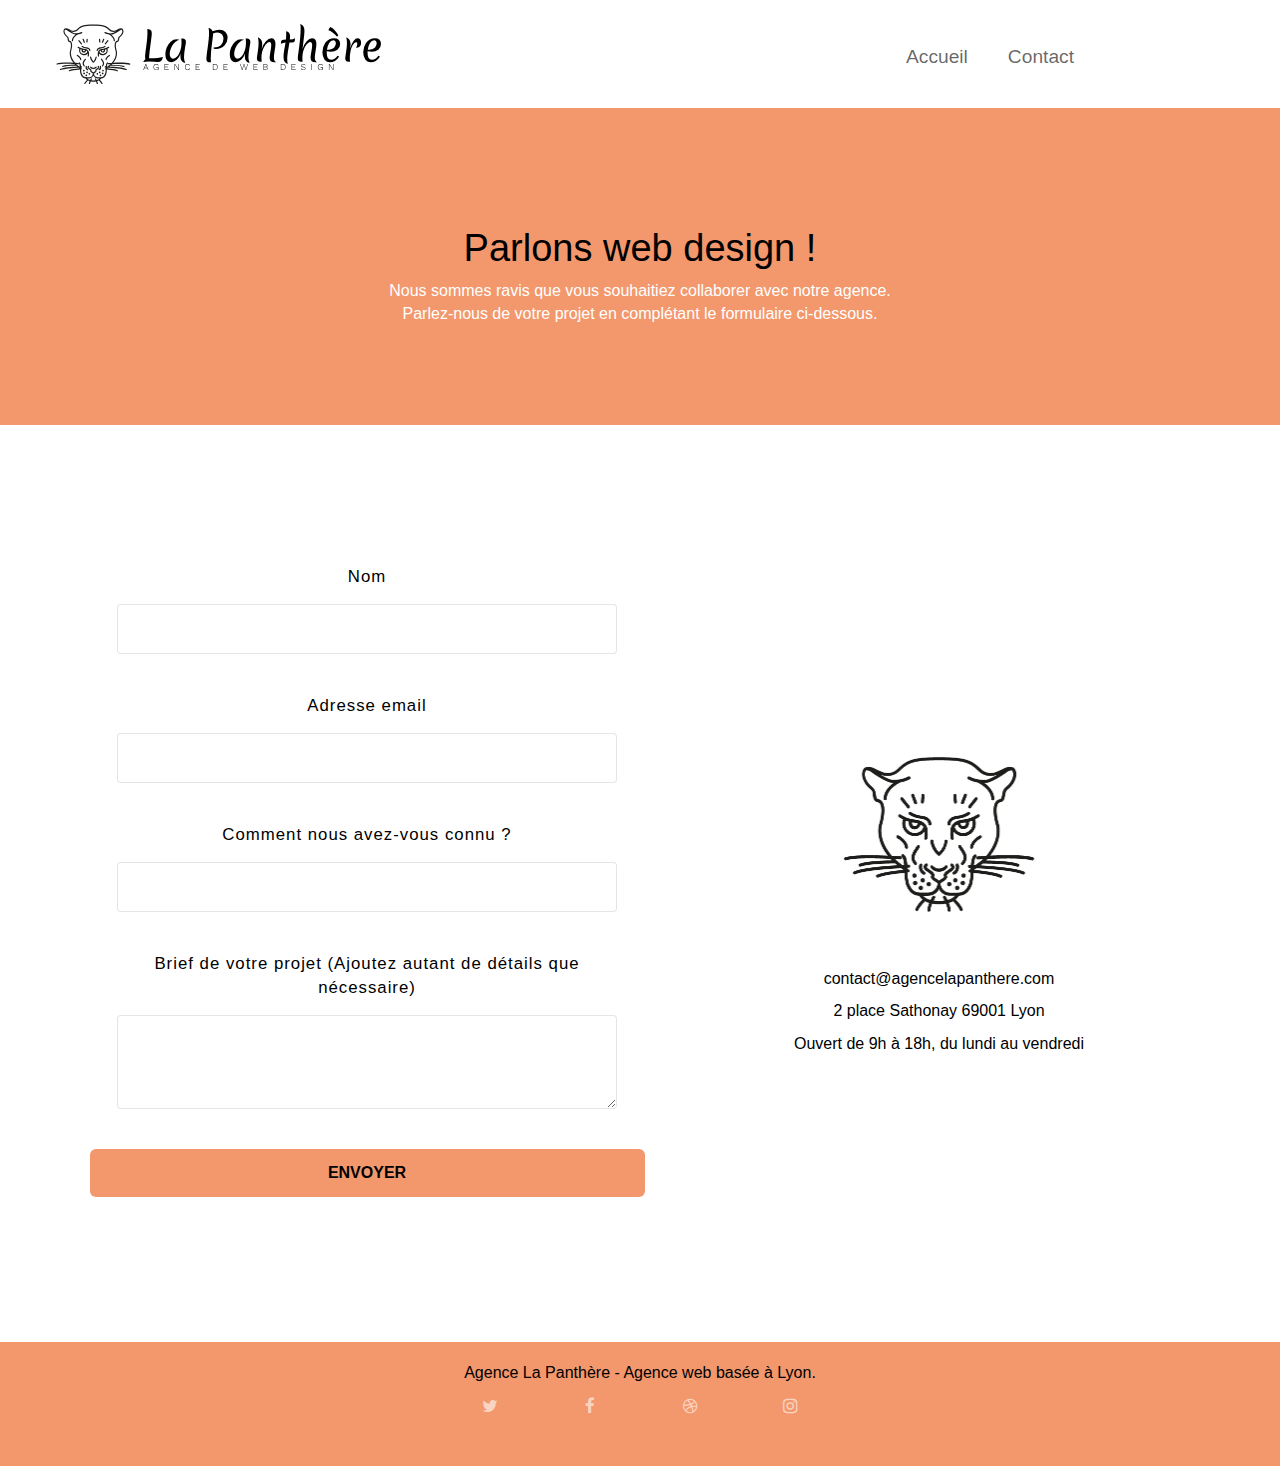
==== commit 49fa6746: "4 /5 modifications done (nav bar missing)" ====
--- a/Contact.html
+++ b/Contact.html
@@ -12,11 +12,10 @@
   <link rel="stylesheet" type="text/css" href="style.css">
   <link rel="stylesheet" type="text/css" href="./css/font-awesome.css"> 
   <link rel="stylesheet" type="text/css" href="./css/et-line.css">
-  <title>contactLaPanthère</title>
+  <title>contact La-Panthère</title>
   <!-- Analytics -->
   <!-- Analytics END -->
 </head>
-
 <body>
   <!-- Principal conteneur -->
   <div class="page-container">
@@ -45,7 +44,7 @@
     <!-- bloc-0 END -->
     <main>
       <!-- bloc-6 -->
-      <section class="bloc bg-dots-bg bg-repeat bgc-atomic-tangerine d-bloc bloc-bg-texture texture-paper bg-banniere"
+      <section class="bloc bg-dots-bg bg-repeat bgc-atomic-tangerine d-bloc bloc-bg-texture texture-paper"
         id="bloc-6">
         <div class="container bloc-lg">
           <div class="row">
@@ -53,7 +52,7 @@
               <h1 class="text-center hero-bloc-text black">
                 Parlons web design !
               </h1>
-              <p class="text-center mg-lg black tight-width-whitespace">
+              <p class="text-center mg-lg tight-width-whitespace white">
                 Nous sommes ravis que vous souhaitiez collaborer avec notre
                 agence.<br>
                 Parlez-nous de votre projet en complétant le formulaire
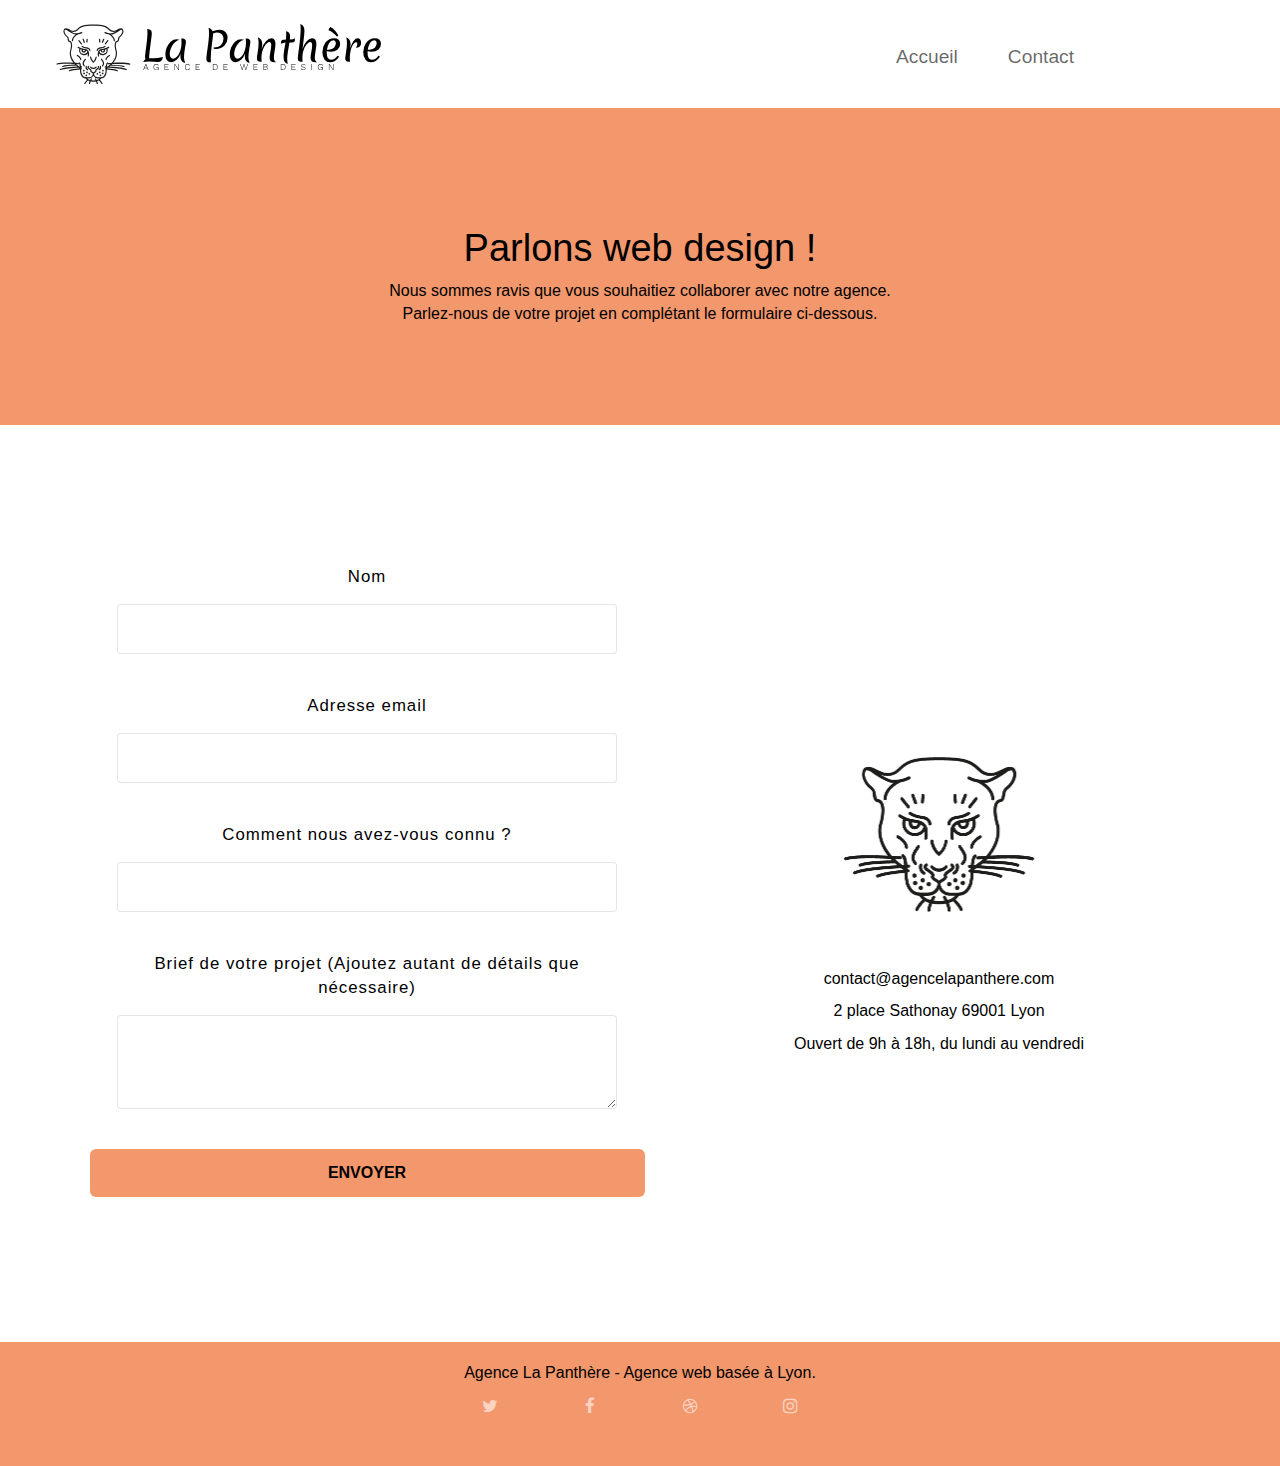
==== commit e7dc5205: "Site modifié (last version)" ====
--- a/Contact.html
+++ b/Contact.html
@@ -2,7 +2,6 @@
 <html lang="fr">
 <head>
   <meta charset="utf-8">
-  <meta name="keywords" content="">
   <meta name="robots" content="Contact,follow">
   <meta name="description" content="page contact agence La Panthére de web design à Lyon">
   <meta name="viewport" content="width=device-width, initial-scale=1.0, viewport-fit=cover">
@@ -12,7 +11,7 @@
   <link rel="stylesheet" type="text/css" href="style.css">
   <link rel="stylesheet" type="text/css" href="./css/font-awesome.css"> 
   <link rel="stylesheet" type="text/css" href="./css/et-line.css">
-  <title>contact La-Panthère</title>
+  <title>Contact La Panthère</title>
   <!-- Analytics -->
   <!-- Analytics END -->
 </head>
@@ -24,15 +23,22 @@
       <div class="container bloc-sm">
         <nav class="navbar row">
           <div class="navbar-header">
-            <a class="navbar-brand" href="index.html"><img src="img/agence-la-panthere-monochrome.svg"
-                alt="atlanta web design logo" height="40">
+            <a class="navbar-brand" href="index.html">
+              <img src="img/agence-la-panthere-monochrome.svg" alt="paris web design logo agence web meilleure agence"
+                height="40">
             </a>
+            <button id="nav-toggle" type="button" class="ui-navbar-toggle navbar-toggle" data-toggle="collapse"
+              data-target=".navbar-1">
+              <span class="sr-only">Toggle navigation</span><span class="icon-bar"></span><span
+                class="icon-bar"></span><span class="icon-bar"></span>
+            </button>
           </div>
           <div class="collapse navbar-collapse navbar-1 special-dropdown-nav">
             <ul class="site-navigation nav navbar-nav">
               <li>
                 <a href="index.html">Accueil</a>
               </li>
+              <li></li>
               <li>
                 <a href="Contact.html">Contact</a>
               </li>
@@ -52,7 +58,7 @@
               <h1 class="text-center hero-bloc-text black">
                 Parlons web design !
               </h1>
-              <p class="text-center mg-lg tight-width-whitespace white">
+              <p class="text-center mg-lg tight-width-whitespace">
                 Nous sommes ravis que vous souhaitiez collaborer avec notre
                 agence.<br>
                 Parlez-nous de votre projet en complétant le formulaire
@@ -64,7 +70,7 @@
       </section>
       <!-- bloc-6 END -->
       <!-- bloc-7 -->
-      <section class="bloc bgc-white l-bloc" id="bloc-7">
+      <div class="bloc bgc-white l-bloc" id="bloc-7">
         <div class="container bloc-lg">
           <div class="row flex">
             <div class="col-sm-6">
@@ -103,7 +109,7 @@
             </div>
           </div>
         </div>
-      </section>
+      </div>
       <!-- bloc-7 END -->
     </main>
     <!-- Footer - bloc-8 -->
@@ -148,11 +154,10 @@
     <!-- Footer - bloc-8 END -->
   </div>
   <!-- Principal conteneur END -->
-  <script src="./js/jquery-2.1.0.min.js"></script>
-  <script src="./js/bootstrap.min.js"></script>
-  <script src="./js/blocs.min.js"></script>
-  <script src="./js/jqBootstrapValidation.js"></script>
-  <script src="./js/formHandler.js"></script>
+  <script src="./js/jquery-2.1.0.js"></script>
+  <script src="./js/bootstrap.js"></script>
+  <script src="./js/blocs.js"></script>
+  <script src="./js/jquery.touchSwipe.js" defer></script>
+  <script src="./js/gmaps.js"></script>
 </body>
-
 </html>--- a/style.css
+++ b/style.css
@@ -6,22 +6,18 @@
   -webkit-font-smoothing: antialiased;
   -moz-osx-font-smoothing: grayscale;
 }
-
 a,
 button {
   transition: all 0.3s ease-in-out;
 }
-
 .icon-md {
   min-width: 48px;
   min-height: 48px;
 }
-
 a:hover {
   text-decoration: none;
   cursor: pointer;
 }
-
 #page-loading-blocs-notifaction {
   position: fixed;
   top: 0;
@@ -30,7 +26,6 @@
   z-index: 100000;
   background: #ffffff url("img/pageload-spinner.gif") no-repeat center center;
 }
-
 .bloc {
   width: 100%;
   clear: both;
@@ -42,34 +37,27 @@
   background-size: cover;
   position: relative;
 }
-
 .text-center {
   text-align: center;
 }
-
 .logo-contact {
   border-radius: 50%;
   width: 50%;
 }
-
 .bloc .container {
   padding-left: 0;
   padding-right: 0;
 }
-
 .bloc-lg {
   padding: 100px 50px;
   text-align: center;
 }
-
 .bloc-md {
   padding: 50px;
 }
-
 .bloc-sm {
   padding: 20px 50px;
 }
-
 .bg-center,
 .bg-l-edge,
 .bg-r-edge,
@@ -85,15 +73,12 @@
   -o-background-size: auto !important;
   background-size: auto !important;
 }
-
 .bg-repeat {
   background: repeat;
 }
-
 .bg-t-edge {
   background: top no-repeat;
 }
-
 .bloc-bg-texture::before {
   content: "";
   background-size: 2px 2px;
@@ -103,28 +88,22 @@
   left: 0;
   right: 0;
 }
-
 ul {
   list-style-type: none;
   justify-content: space-between;
 }
-
 .texture-paper::before {
   background-size: 280px 280px;
 }
-
 .b-parallax {
   background-attachment: fixed;
 }
-
 .d-bloc {
   color: rgba(255, 255, 255, 0.7);
 }
-
 .d-bloc button:hover {
   color: rgba(255, 255, 255, 0.9);
 }
-
 .d-bloc .icon-round,
 .d-bloc .icon-square,
 .d-bloc .icon-rounded,
@@ -132,11 +111,9 @@
 .d-bloc .icon-semi-rounded-b {
   border-color: rgba(255, 255, 255, 0.9);
 }
-
 .d-bloc .divider-h span {
   border-color: rgba(255, 255, 255, 0.2);
 }
-
 .d-bloc .a-btn,
 .d-bloc .navbar a,
 .d-bloc .navbar-brand,
@@ -153,7 +130,6 @@
 .d-bloc p a {
   color: rgba(255, 255, 255, 0.6);
 }
-
 .d-bloc .a-btn:hover,
 .d-bloc .navbar a:hover,
 .d-bloc .navbar-brand:hover,
@@ -170,57 +146,45 @@
 .d-bloc p a:hover {
   color: rgba(255, 255, 255, 1);
 }
-
 .d-bloc .navbar-toggle .icon-bar {
   background: rgba(255, 255, 255, 1);
 }
-
 .d-bloc .btn-wire,
 .d-bloc .btn-wire:hover {
   color: rgba(255, 255, 255, 1);
   border-color: rgba(255, 255, 255, 1);
 }
-
 .d-bloc .panel {
   color: rgba(0, 0, 0, 0.5);
 }
-
 .d-bloc .panel button:hover {
   color: rgba(0, 0, 0, 0.7);
 }
-
 .d-bloc .panel icon {
   border-color: rgba(0, 0, 0, 0.7);
 }
-
 .d-bloc .panel .divider-h span {
   border-color: rgba(0, 0, 0, 0.1);
 }
-
 .d-bloc .panel .a-btn {
   color: rgba(0, 0, 0, 0.6);
 }
-
 .d-bloc .panel .a-btn:hover {
   color: rgba(0, 0, 0, 1);
 }
-
 .d-bloc .panel .btn-wire,
 .d-bloc .panel .btn-wire:hover {
   color: rgba(0, 0, 0, 0.7);
   border-color: rgba(0, 0, 0, 0.3);
 }
-
 .d-bloc .panel,
 .l-bloc {
   color: rgba(0, 0, 0, 0.5);
 }
-
 .d-bloc .panel button:hover,
 .l-bloc button:hover {
   color: rgba(0, 0, 0, 0.7);
 }
-
 .l-bloc .icon-round,
 .l-bloc .icon-square,
 .l-bloc .icon-rounded,
@@ -228,23 +192,19 @@
 .l-bloc .icon-semi-rounded-b {
   border-color: rgba(0, 0, 0, 0.7);
 }
-
 .flex {
   display: flex;
   align-items: center;
   justify-content: space-around;
   margin: 40px 0;
 }
-
 .bloc-sm-3 {
   width: 25%;
 }
-
 .d-bloc .panel .divider-h span,
 .l-bloc .divider-h span {
   border-color: rgba(0, 0, 0, 0.1);
 }
-
 .d-bloc .panel .a-btn,
 .l-bloc .a-btn,
 .l-bloc .navbar a,
@@ -262,7 +222,6 @@
 .l-bloc p a {
   color: rgba(0, 0, 0, 0.6);
 }
-
 .d-bloc .panel .a-btn:hover,
 .l-bloc .a-btn:hover,
 .l-bloc .navbar a:hover,
@@ -280,11 +239,9 @@
 .l-bloc p a:hover {
   color: rgba(0, 0, 0, 1);
 }
-
 .l-bloc .navbar-toggle .icon-bar {
   color: rgba(0, 0, 0, 0.6);
 }
-
 .d-bloc .panel .btn-wire,
 .d-bloc .panel .btn-wire:hover,
 .l-bloc .btn-wire,
@@ -292,41 +249,33 @@
   color: rgba(0, 0, 0, 0.7);
   border-color: rgba(0, 0, 0, 0.3);
 }
-
 .voffset {
   margin-top: 30px;
 }
-
 .voffset-lg {
   margin-top: 80px;
 }
-
 .row-no-gutters {
   margin-right: 0;
   margin-left: 0;
 }
-
 .row.row-no-gutters>[class^="col-"],
 .row.row-no-gutters>[class*=" col-"] {
   padding-right: 0;
   padding-left: 0;
 }
-
 .title-h2 {
   margin: auto;
   max-width: 60rem;
 }
-
 #bloc-1-hero h1 {
   font-size: 32px;
 }
-
 .navbar {
   margin-bottom: 0;
   position: relative;
   z-index: 1;
 }
-
 .navbar-brand {
   height: auto;
   padding: 3px 15px;
@@ -335,7 +284,6 @@
   font-weight: 600;
   line-height: 44px;
 }
-
 .navbar-brand img {
   height: 60px;
   max-height: 200px;
@@ -343,68 +291,55 @@
   margin: 0 5px 0 0;
   display: inline;
 }
-
 .navbar-brand img[src$="svg"] {
   min-width: 100px;
 }
-
 .nav-center .navbar-brand img {
   margin: 0;
 }
-
 .navbar .nav {
   padding-top: 2px;
   margin-right: 100px;
   float: right;
   z-index: 1;
 }
-
 .nav>li {
   float: left;
   margin-top: 4px;
   font-size: 16px;
   padding-left: 10px;
 }
-
 .navbar-nav .open .dropdown-menu>li>a {
   text-align: inherit;
 }
-
 .nav>li a:hover,
 .nav>li a:focus {
   background: transparent;
 }
-
 .navbar-toggle {
   margin: 10px 10px 0 0;
   border: 0px;
 }
-
 .navbar-toggle:hover {
   background: transparent !important;
 }
-
 .navbar-toggle .icon-bar {
   background-color: rgba(0, 0, 0, 0.5);
   width: 26px;
 }
-
 .nav-invert .navbar .nav {
   float: left;
 }
-
 .nav-invert .navbar-header,
 .nav-invert .navbar-brand {
   float: right;
   position: relative;
   z-index: 2;
 }
-
 .form {
   width: 50%;
   margin: 40px 0;
 }
-
 @media (min-width: 768px) {
   .site-navigation {
     position: absolute;
@@ -413,32 +348,26 @@
     transform: translate(0, -50%);
     -webkit-transform: translateY(-50%);
   }
-
   .nav>li .dropdown-menu a,
   .nav>li .dropdown-menu a:hover {
     color: #484848;
   }
-
   .nav-invert .site-navigation {
     left: 0;
     right: 0;
   }
-
   .nav-center {
     text-align: center;
   }
-
   .nav-center .navbar-header {
     width: 100%;
   }
-
   .nav-center .navbar-header,
   .nav-center .navbar-brand,
   .nav-center .nav>li {
     float: none;
     display: inline-block;
   }
-
   .nav-center {
     position: relative;
     width: 100%;
@@ -446,35 +375,28 @@
     margin-right: 0px;
     margin-top: 20px;
   }
-
   .nav-center.mini-nav .navbar-toggle {
     float: none;
     margin: 10px auto 0;
   }
-
   .navbar {
     width: 100%;
   }
-
   .col-sm-12 {
     width: 100%;
   }
 }
-
 .nav>li>.dropdown a {
   display: block;
   padding: 14px 15px;
 }
-
 nav .caret {
   margin: 0 5px;
 }
-
 .dropdown-menu .dropdown-menu {
   top: -8px;
   left: 100%;
 }
-
 .dropdown-menu .dropmenu-flow-right {
   top: 100%;
   left: 0;
@@ -482,7 +404,6 @@
   border-top-left-radius: 0;
   border-top-right-radius: 0;
 }
-
 .dropdown-menu .dropdown span {
   border: 4px solid black;
   border-top-color: transparent;
@@ -491,46 +412,37 @@
   margin: 6px -5px 0 0 !important;
   float: right;
 }
-
 .form-group {
   margin: 0 auto;
   width: 90%;
   margin-bottom: 40px;
 }
-
 .mg-md {
   margin-top: 10px;
   margin-bottom: 20px;
 }
-
 .mg-lg {
   margin-top: 10px;
   margin-bottom: 40px;
 }
-
 .btn {
   margin: 0 5px 5px 0;
 }
-
 .btn.pull-right {
   margin: 0 0 5px 5px;
 }
-
 .btn-d,
 .btn-d:hover,
 .btn-d:focus {
   color: #fff;
   background: rgba(0, 0, 0, 0.3);
 }
-
 button {
   outline: none !important;
 }
-
 .btn-rd {
   border-radius: 40px;
 }
-
 .btn-clean {
   border: 1px solid rgba(0, 0, 0, 0.08);
   border-bottom-color: rgba(0, 0, 0, 0.1);
@@ -538,33 +450,26 @@
   box-shadow: 0 1px 3px rgba(0, 0, 1, 0.25),
     inset 0 1px 0 0 rgba(255, 255, 255, 0.15);
 }
-
 .icon-lg {
   font-size: 60px !important;
 }
-
 .sm-shadow {
   text-shadow: 0 1px 2px rgba(0, 0, 0, 0.3);
 }
-
 .panel-sq,
 .panel-sq .panel-heading,
 .panel-sq .panel-footer {
   border-radius: 0;
 }
-
 .panel-rd {
   border-radius: 30px;
 }
-
 .panel-rd .panel-heading {
   border-radius: 29px 29px 0 0;
 }
-
 .panel-rd .panel-footer {
   border-radius: 0 0 29px 29px;
 }
-
 .form-control {
   border-color: rgba(0, 0, 0, 0.1);
   box-shadow: none;
@@ -572,7 +477,6 @@
   width: 100%;
   border-radius: 4px;
 }
-
 .scrollToTop {
   width: 40px;
   height: 40px;
@@ -583,22 +487,18 @@
   z-index: 500;
   transition: all 0.3s ease-in-out;
 }
-
 .scrollToTop span {
   margin-top: 6px;
 }
-
 .showScrollTop {
   font-size: 14px;
   opacity: 1;
 }
-
 a[data-lightbox] {
   position: relative;
   display: block;
   text-align: center;
 }
-
 a[data-lightbox]:hover::before {
   content: "+";
   font-family: "HelveticaNeue-Light", "Helvetica Neue Light", "Helvetica Neue",
@@ -617,29 +517,24 @@
   transform: translateY(-50%);
   -webkit-transform: translateY(-50%);
 }
-
 a[data-lightbox]:hover img {
   opacity: 0.6;
   -webkit-animation-fill-mode: none;
   animation-fill-mode: none;
 }
-
 #lightbox-modal {
   display: flex;
   align-items: center;
 }
-
 #lightbox-modal .modal-dialog {
   width: 90%;
   max-width: 900px;
   margin: 0 auto 0;
 }
-
 #lightbox-modal .modal-dialog img {
   max-height: 90vh;
   margin: 0 auto;
 }
-
 .lightbox-caption {
   padding: 20px;
   color: #fff;
@@ -649,7 +544,6 @@
   right: 15px;
   bottom: 5px;
 }
-
 .close-lightbox {
   color: #fff;
   font-size: 30px;
@@ -663,14 +557,12 @@
   padding: 0 9px 5px;
   opacity: 0.3;
 }
-
 .close-lightbox:hover,
 .next-lightbox:hover,
 .prev-lightbox:hover {
   opacity: 1;
   color: #fff;
 }
-
 .next-lightbox,
 .prev-lightbox {
   font-size: 20px;
@@ -682,27 +574,22 @@
   z-index: 1;
   opacity: 0.4;
 }
-
 .next-lightbox {
   padding: 6px 8px 1px 13px;
   right: 25px;
 }
-
 .prev-lightbox {
   padding: 6px 13px 1px 10px;
   left: 25px;
 }
-
 .snapshot-lb .modal-body {
   padding-bottom: 45px;
 }
-
 .snapshot-lb .lightbox-caption {
   padding: 0;
   color: rgba(0, 0, 0, 0.5);
   background: none;
 }
-
 h1,
 h2,
 h3,
@@ -718,7 +605,6 @@
   font-size: larger;
   color: black;
 }
-
 label {
   display: inline-block;
   max-width: 100%;
@@ -726,15 +612,12 @@
   font-weight: 500;
   letter-spacing: 1px;
 }
-
 .hero-bloc-text {
   font-size: 38px;
 }
-
 .hero-bloc-text-sub {
   font-size: 36px;
 }
-
 .statement-bloc-text {
   line-height: 26px;
   font-style: italic;
@@ -744,21 +627,17 @@
   max-width: 520px;
   margin: auto auto auto auto;
 }
-
 p {
   font-size: 16px;
 }
-
 .tight-width-whitespace {
   max-width: 600px;
   margin: auto auto auto auto;
 }
-
 .h1 {
   font-size: 20px;
   font-family: "Open Sans";
 }
-
 .cta-hero {
   margin-top: 22px;
   color: #ffffff !important;
@@ -767,147 +646,113 @@
   font-size: 16px;
   font-weight: 700;
 }
-
 .social {
   max-width: 400px;
   margin: auto auto auto auto;
 }
-
 h2 {
   font-size: 22px;
   line-height: 1.4em;
 }
-
 h3 {
   font-size: 15px;
   text-transform: uppercase;
   font-weight: 700;
   color: #333333 !important;
 }
-
 .med-width-whitespace {
   max-width: 800px;
   margin: auto auto auto auto;
   box-shadow: 0px 0px 0px #000000;
 }
-
 h4 {
   color: #333333 !important;
 }
-
 .icons {
   margin-bottom: 14px;
   margin-top: 24px;
 }
-
-.white {
-  color: white !important;
-}
-
 .p {
   margin: 10px;
 }
-
 .portfolio-thumb {
   margin-bottom: 24px;
   height: 100%;
   width: 100%;
 }
-
 .portfolio-row {
   margin-bottom: 44px;
   margin-top: 50px;
 }
-
 .citation {
   font-size: 18px;
   max-width: 50rem;
   margin: auto;
 }
-
 .black {
   color: #000000;
 }
-
 .avatar {
   box-shadow: 0px 4px 9px rgba(0, 0, 0, 0.3);
 }
-
 .black-background {
   background-color: rgba(165, 147, 99, 0.7);
   padding: 40px 40px 40px 40px;
 }
-
 .bold-link {
   font-weight: 900;
   text-decoration: underline !important;
 }
-
 .bgc-white {
   background-color: #ffffff;
 }
-
 .bgc-dark-slate-blue {
   background-color: #364577;
 }
-
 .bgc-atomic-tangerine {
   background-color: #f3976c;
 }
-
 .tc-white {
   color: white !important;
 }
-
 .btn-atomic-tangerine {
   background: #f3976c;
   color: black !important;
 }
-
 .btn-atomic-tangerine:hover {
   background: #c27956 !important;
   color: #ffffff !important;
 }
-
 .ltc-white {
   color: #ffffff !important;
 }
-
 .ltc-white:hover {
   color: #cccccc !important;
 }
-
 .ltc-atomic-tangerine {
   color: #f3976c !important;
 }
-
 .ltc-atomic-tangerine:hover {
   color: #c27956 !important;
 }
-
 .icon-dark-slate-blue {
   color: #364577 !important;
   border-color: #364577 !important;
 }
-
 .bg-lines-h2-bg {
   background-image: url("img/lines-h2-bg.webp");
 }
-
 .bg-banniere {
   background-image: url("img/agence-la-panthere.webp");
 }
-
 .bg-presentation {
   background-image: url("img/image-de-presentation.webp");
 }
-
 @media (max-width: 1024px) {
   .bloc {
     padding-left: 20px;
     padding-right: 20px;
   }
-
   .bloc.full-width-bloc,
   .bloc-tile-2.full-width-bloc .container,
   .bloc-tile-3.full-width-bloc .container,
@@ -916,55 +761,45 @@
     padding-right: 0;
   }
 }
-
 @media (max-width: 992px) and (min-width: 768px) {
   .navbar .nav {
     max-width: 80%;
   }
-
   .nav-center.navbar .nav {
     max-width: 100%;
   }
 }
-
 @media only screen and (min-width: 768px) and (max-width: 1024px) and (orientation: landscape) {
   .b-parallax {
     background-attachment: scroll;
   }
 }
-
 @media only screen and (min-width: 1024px) and (max-width: 1366px) and (-webkit-min-device-pixel-ratio: 1.5) {
   .b-parallax {
     background-attachment: scroll;
   }
 }
-
 @media (max-width: 991px) {
   .container {
     width: 100%;
   }
-
   .b-parallax {
     background-attachment: scroll;
   }
-
   .page-container,
   #hero-bloc {
     overflow-x: hidden;
     position: relative;
   }
-
   .bloc-group,
   .bloc-group .bloc {
     display: block;
     width: 100%;
   }
-
   .bloc-fill-screen .fill-bloc-top-edge,
   .bloc-fill-screen .fill-bloc-bottom-edge {
     padding: 0 20px;
   }
-
   .flex {
     display: flex;
     flex-direction: column;
@@ -972,13 +807,11 @@
     margin: 0;
   }
 }
-
 @media (max-width: 767px) {
   .page-container {
     overflow-x: hidden;
     position: relative;
   }
-
   h1,
   h2,
   h3,
@@ -990,38 +823,31 @@
     padding-left: 10px !important;
     padding-right: 10px !important;
   }
-
   .b-parallax {
     background-attachment: scroll;
   }
-
   .navbar .nav {
     padding-top: 0;
   }
-
   .navbar.row {
     margin-left: 0;
     margin-right: 0;
   }
-
   .site-navigation {
     position: inherit;
     transform: none;
     -webkit-transform: none;
     -ms-transform: none;
   }
-
   .nav>li {
     margin-top: 0;
     text-align: left;
     padding-bottom: 15px;
     width: 100%;
   }
-
   .nav>li:hover {
     background: rgba(0, 0, 0, 0.08);
   }
-
   .dropdown .dropdown a .caret {
     float: none;
     margin: 5px 0 0 10px !important;
@@ -1030,57 +856,46 @@
     border-right-color: transparent;
     border-left-color: transparent;
   }
-
   #hero-bloc .navbar .nav {
     background: rgba(0, 0, 0, 0.8);
   }
-
   #hero-bloc .navbar .nav a {
     color: rgba(255, 255, 255, 0.6);
   }
-
   .hero {
     padding: 50px 0;
   }
-
   .hero-nav {
     left: -1px;
     right: -1px;
   }
-
   .navbar-collapse {
     padding: 0;
     overflow-x: hidden;
     -webkit-box-shadow: none;
     box-shadow: none;
   }
-
   .navbar-brand img {
     max-height: 40px;
     width: auto;
   }
-
   .nav-invert .navbar-header {
     float: none;
     width: 100%;
   }
-
   .nav-invert .navbar-toggle {
     float: left;
     margin-left: 10px;
   }
-
   .bloc {
     padding-left: 0;
     padding-right: 0;
   }
-
   .bloc-sm,
   .bloc-md {
     padding-left: 0;
     padding-right: 0;
   }
-
   .bloc-tile-2 .container,
   .bloc-tile-3 .container,
   .bloc-tile-4 .container,
@@ -1089,52 +904,41 @@
     padding-left: 0;
     padding-right: 0;
   }
-
   .a-block {
     padding: 0 10px;
   }
-
   .btn-dwn {
     display: none;
   }
-
   .voffset {
     margin-top: 5px;
   }
-
   .voffset-md {
     margin-top: 20px;
   }
-
   .voffset-lg {
     margin-top: 30px;
   }
-
   form {
     padding: 5px;
   }
-
   .close-lightbox {
     display: inline-block;
   }
-
   .bloc-mob-center-text {
     text-align: center;
   }
 }
-
 .blocsapp-device-iphone5 {
   background-size: 216px 425px;
   padding-top: 60px;
   width: 216px;
   height: 425px;
 }
-
 .blocsapp-device-iphone5 img {
   width: 180px;
   height: 320px;
 }
-
 @media (max-width: 400px) {
   .bloc {
     padding-left: 0;
